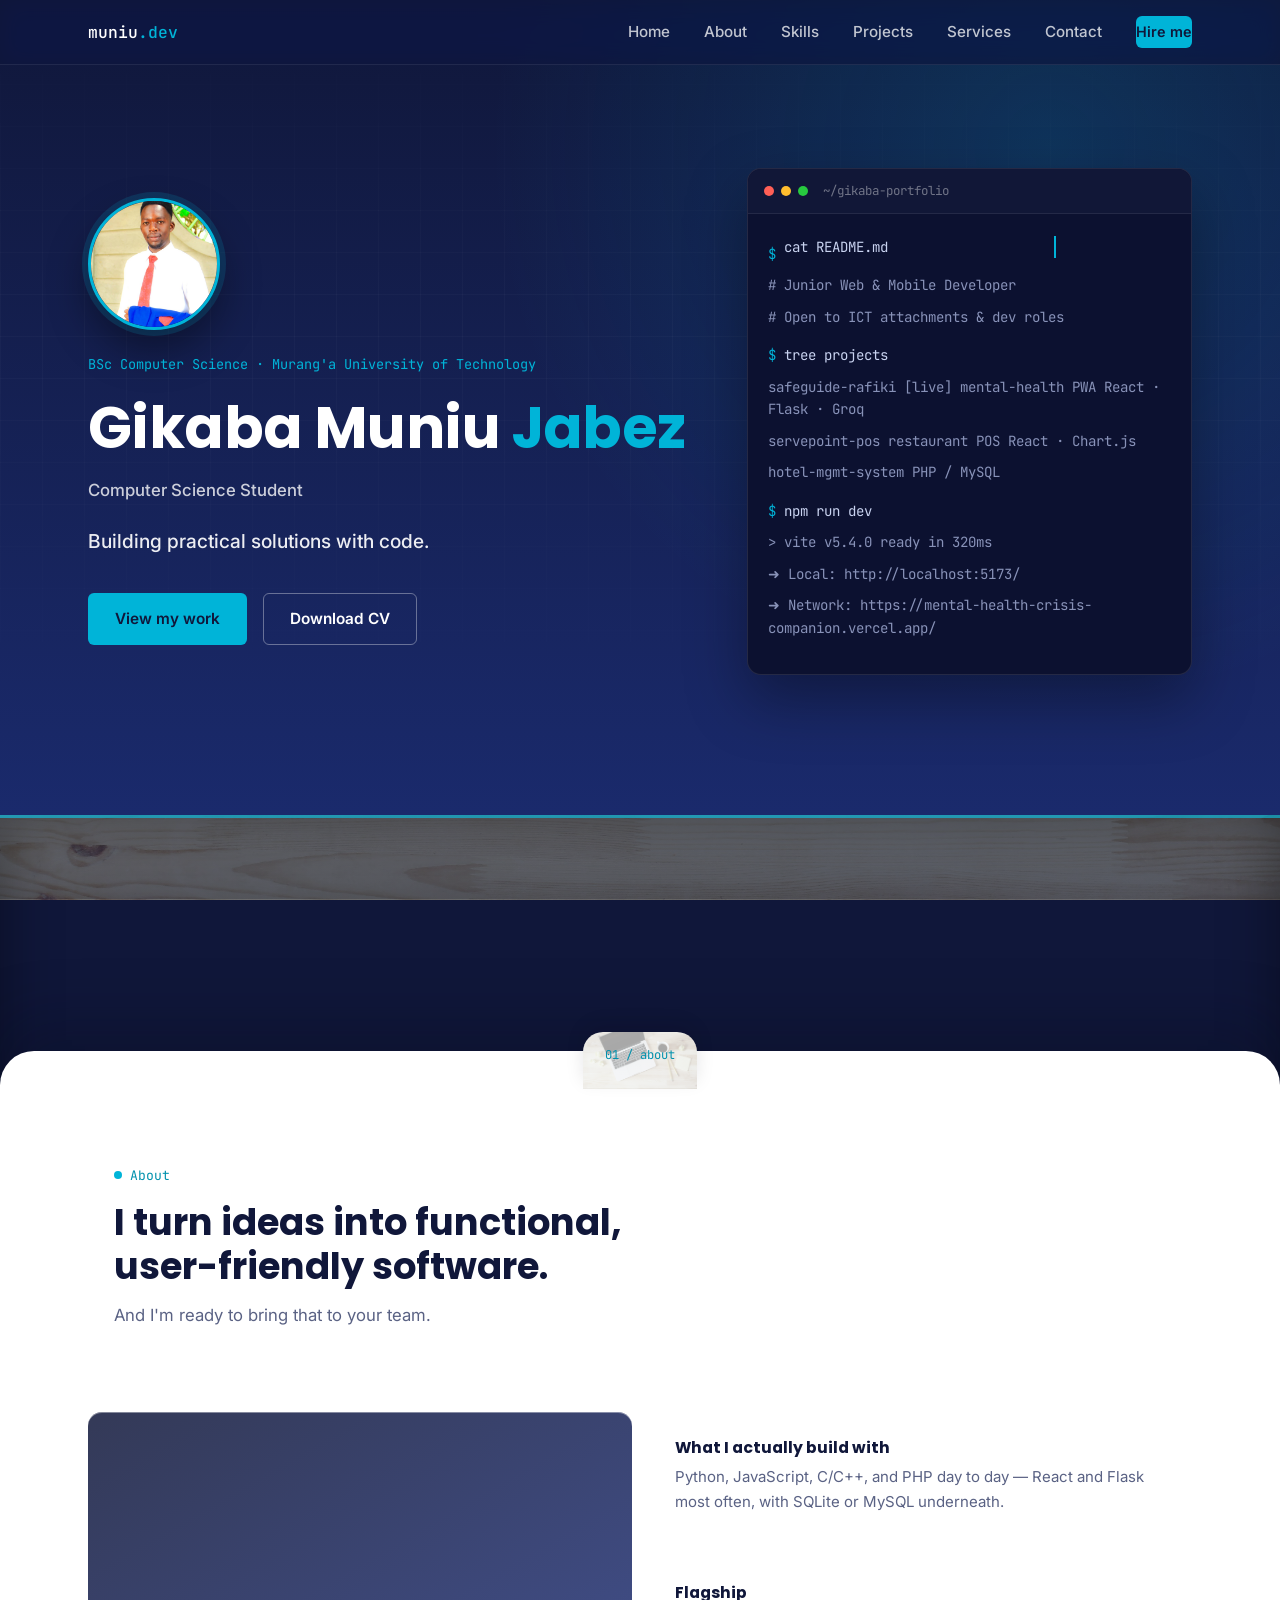
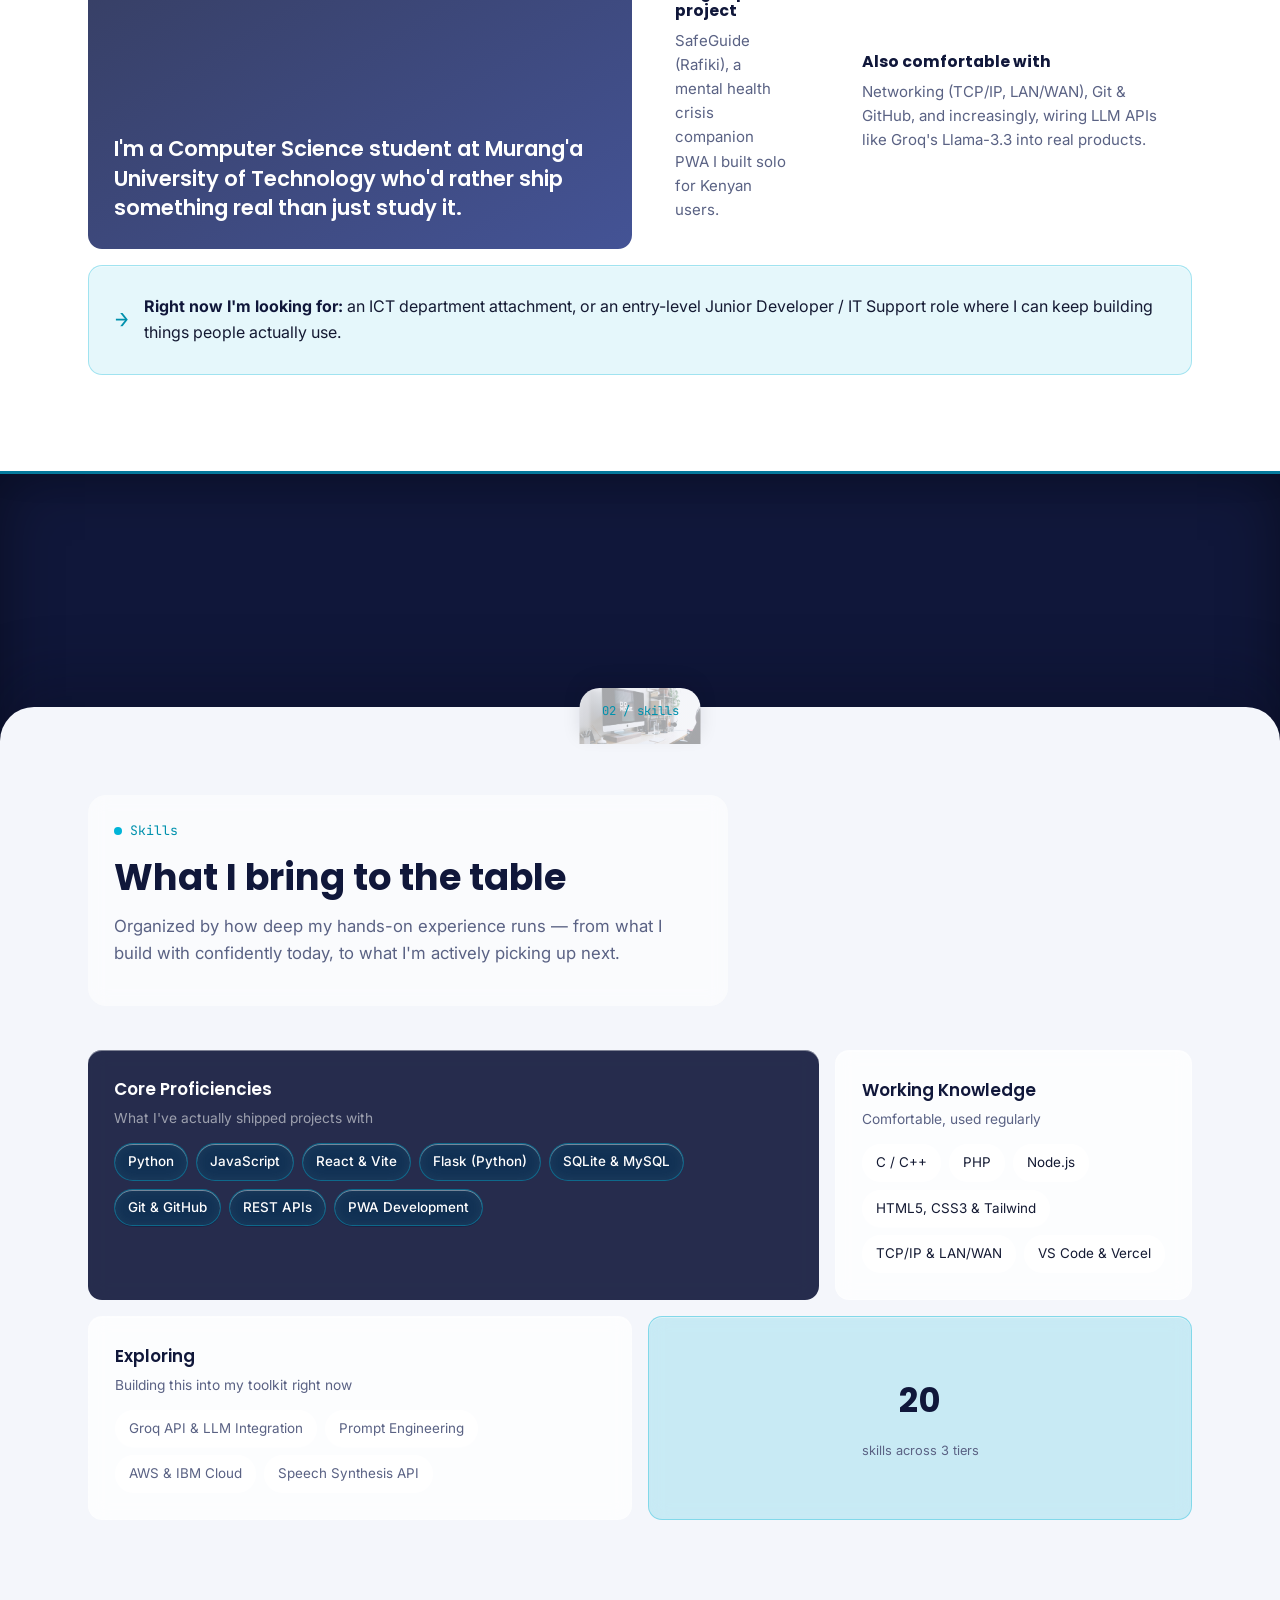
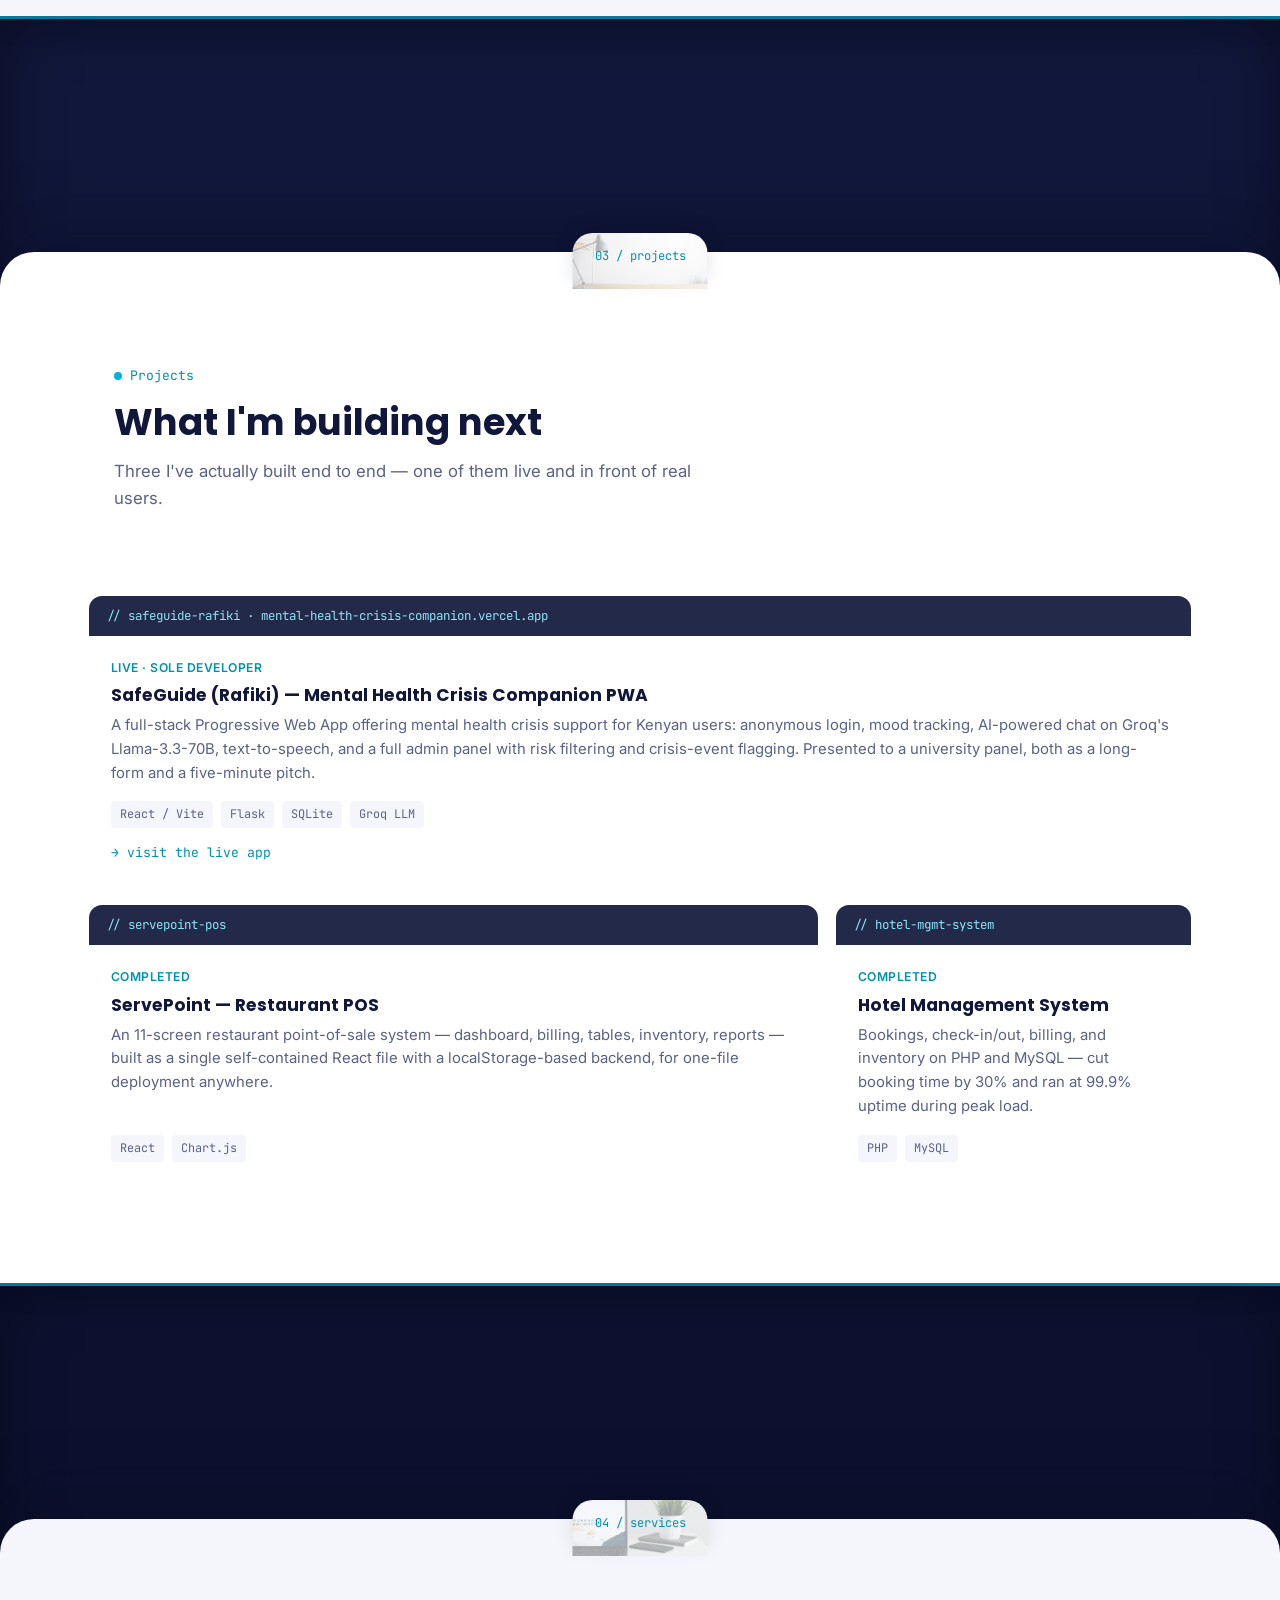
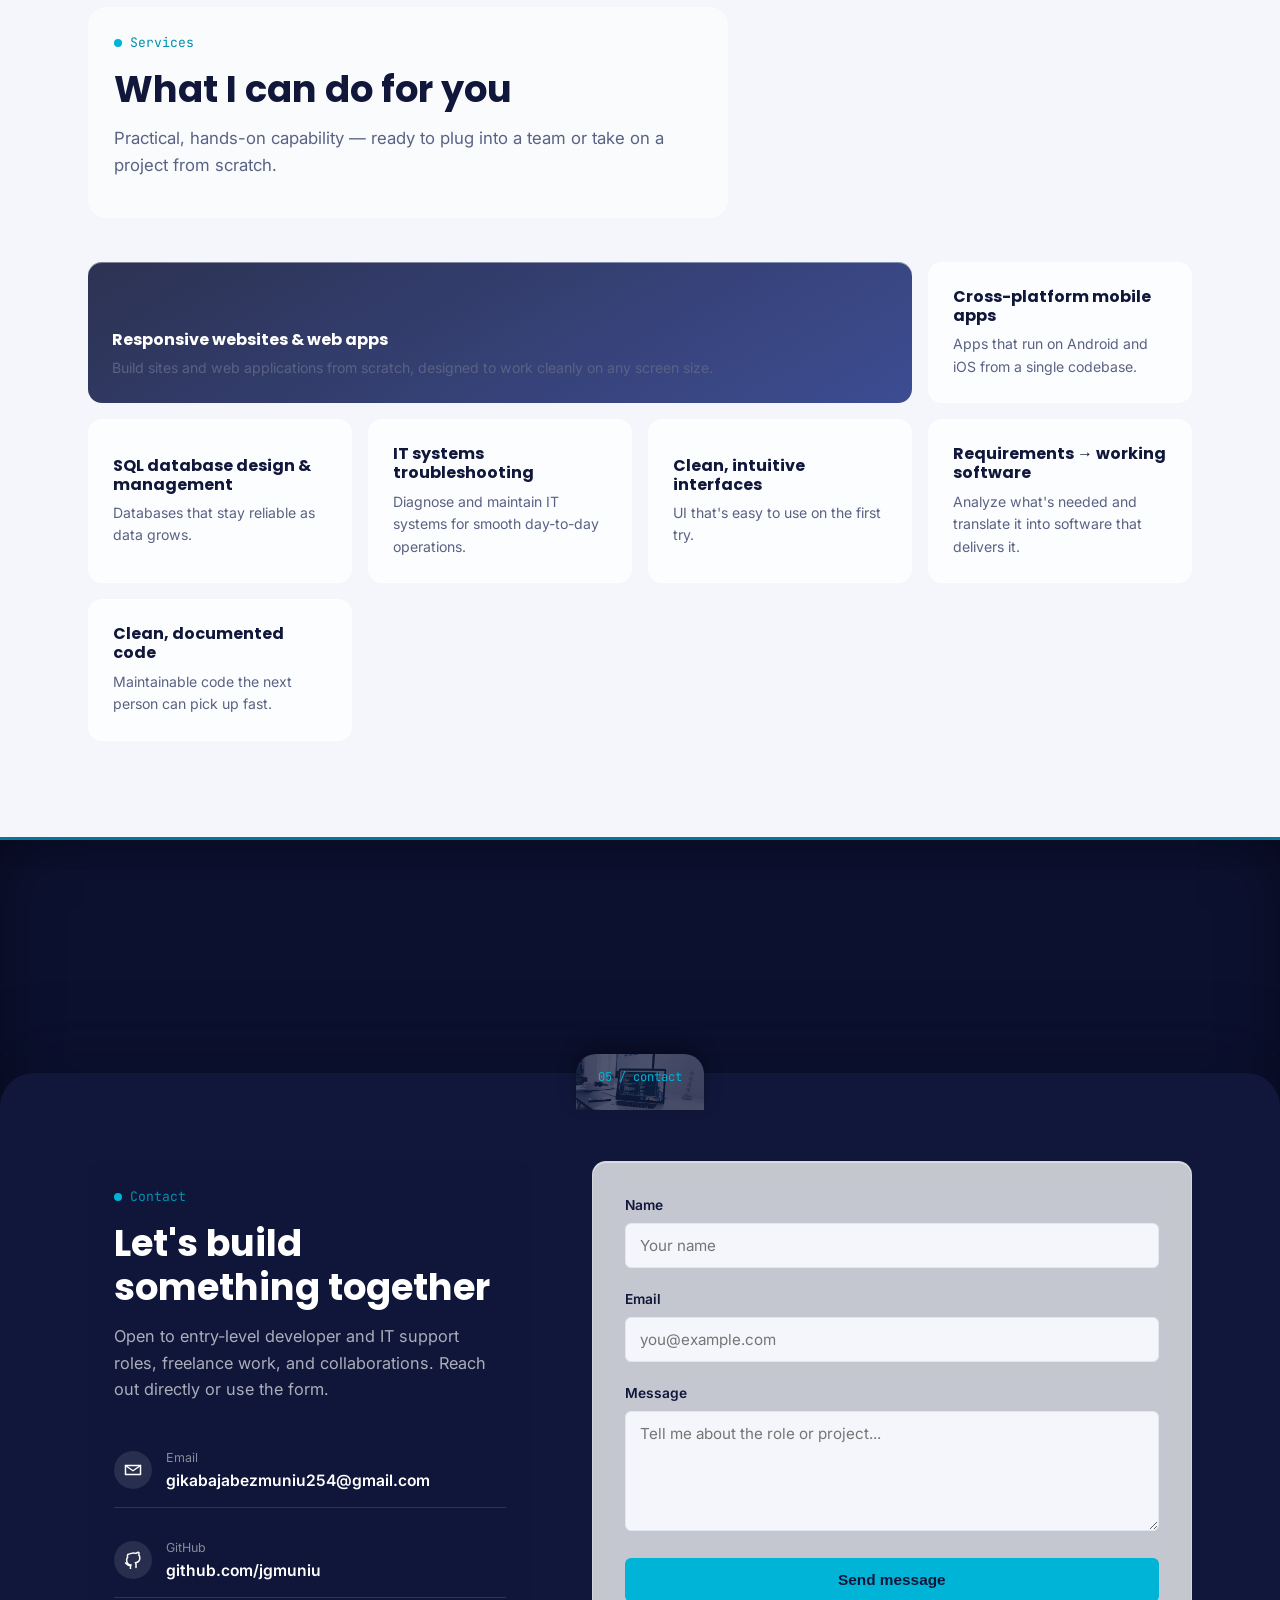
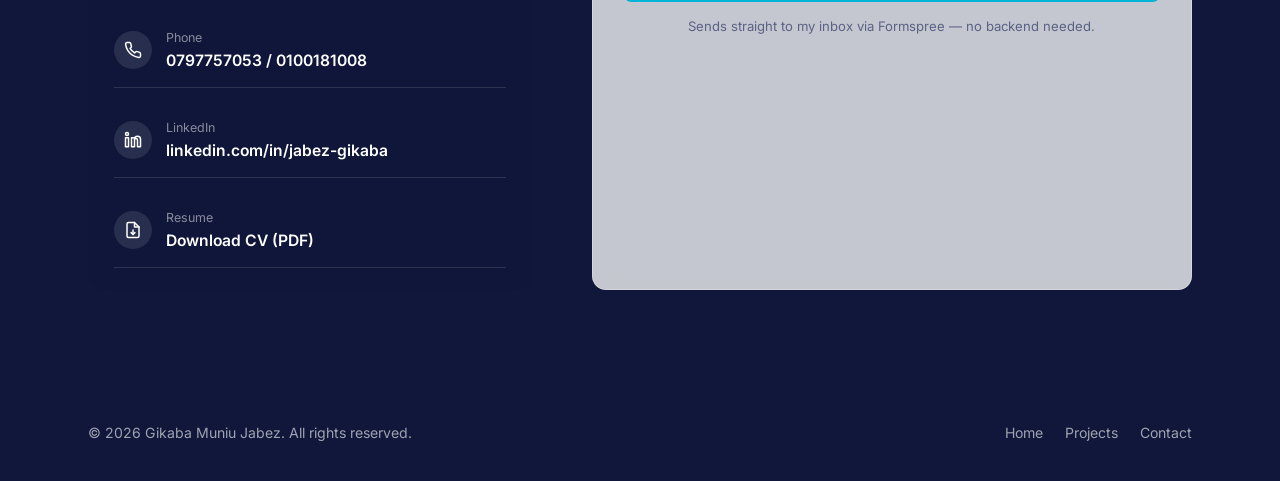
==== portfolio.html @ 33aa6a85 "Initial portfolio site: frosted-glass bento layout with project showcase terminal" ====
<!DOCTYPE html>
<html lang="en">
<head>
<meta charset="UTF-8">
<meta name="viewport" content="width=device-width, initial-scale=1.0">
<title>Gikaba Muniu Jabez — Computer Science Student & Developer</title>
<meta name="description" content="Portfolio of Gikaba Muniu Jabez, BSc Computer Science student at Murang'a University of Technology building practical web, mobile, and database solutions.">

<link rel="preconnect" href="https://fonts.googleapis.com">
<link rel="preconnect" href="https://fonts.gstatic.com" crossorigin>
<link href="https://fonts.googleapis.com/css2?family=Poppins:wght@500;600;700;800&family=Inter:wght@400;500;600;700&family=JetBrains+Mono:wght@400;500&display=swap" rel="stylesheet">

<style>
/* ==========================================================================
   BACKGROUND IMAGE SLOTS
   5 full-bleed "transition bands" (#bg-slot-1..5, each with a --slot-photo
   variable) plus 5 section backgrounds (#about, #skills, #projects,
   #services, #contact) all pull photos from a "background" subfolder.
   Keep this HTML file at D:\portfolio page\ with:
     D:\portfolio page\background\   <- the 7 workspace photos
     D:\portfolio page\Jabez_Muniu_CV.pdf
     D:\portfolio page\WhatsApp_Image_2026-08-28_at_4_00_30_PM.jpeg  <- profile photo
   ========================================================================== */

:root{
  --navy-deep:#10173a;
  --navy:#1a2a6c;
  --navy-soft:#233583;
  --white:#ffffff;
  --off-white:#f4f6fb;
  --ink:#141a33;
  --ink-soft:#5a6284;
  --teal:#00b4d8;
  --teal-dark:#0091ad;
  --line:#e2e6f2;
  --radius-s:6px;
  --radius-m:14px;
  --radius-panel:34px;
  --maxw:1160px;
}

*{box-sizing:border-box;}
html{scroll-behavior:smooth;}
@media (prefers-reduced-motion: reduce){
  html{scroll-behavior:auto;}
  *{animation-duration:0.001ms !important; animation-iteration-count:1 !important; transition-duration:0.001ms !important;}
}

body{
  margin:0;
  font-family:'Inter', sans-serif;
  color:var(--ink);
  background:var(--navy-deep);
  line-height:1.6;
  -webkit-font-smoothing:antialiased;
}

h1,h2,h3,h4{
  font-family:'Poppins', sans-serif;
  margin:0;
  color:var(--navy-deep);
  line-height:1.2;
}

a{color:inherit; text-decoration:none;}
ul{list-style:none; margin:0; padding:0;}
img{max-width:100%; display:block;}
section{scroll-margin-top:76px;}

.container{
  max-width:var(--maxw);
  margin:0 auto;
  padding:0 28px;
}

.eyebrow{
  font-family:'JetBrains Mono', monospace;
  font-size:0.82rem;
  color:var(--teal-dark);
  display:inline-flex;
  align-items:center;
  gap:8px;
  margin-bottom:14px;
}
.eyebrow::before{
  content:"";
  width:8px;height:8px;
  border-radius:50%;
  background:var(--teal);
  display:inline-block;
}

/* ---------- Nav ---------- */
header{
  position:fixed;
  top:0; left:0; right:0;
  z-index:200;
  background:rgba(16,23,58,0.72);
  backdrop-filter:saturate(180%) blur(12px);
  border-bottom:1px solid rgba(255,255,255,0.08);
}
.nav-inner{
  max-width:var(--maxw);
  margin:0 auto;
  padding:16px 28px;
  display:flex;
  align-items:center;
  justify-content:space-between;
}
.logo{
  font-family:'JetBrains Mono', monospace;
  font-weight:500;
  font-size:1.02rem;
  color:var(--white);
}
.logo span{color:var(--teal);}
.nav-links{
  display:flex;
  gap:34px;
}
.nav-links a{
  font-size:0.95rem;
  font-weight:500;
  color:rgba(255,255,255,0.75);
  position:relative;
  padding:4px 0;
  transition:color .2s ease;
}
.nav-links a:hover, .nav-links a:focus-visible{color:var(--white);}
.nav-links a::after{
  content:"";
  position:absolute;
  left:0; bottom:-4px;
  width:0; height:2px;
  background:var(--teal);
  transition:width .25s ease;
}
.nav-links a:hover::after, .nav-links a:focus-visible::after{width:100%;}

.nav-cta{
  background:var(--teal);
  color:var(--navy-deep) !important;
  padding:9px 18px;
  border-radius:var(--radius-s);
  font-size:0.9rem !important;
  font-weight:600 !important;
}
.nav-cta:hover{background:#3fc9e8;}
.nav-cta::after{display:none;}

.nav-toggle{
  display:none;
  flex-direction:column;
  gap:5px;
  background:none;
  border:none;
  cursor:pointer;
  padding:6px;
}
.nav-toggle span{
  width:24px; height:2px;
  background:var(--white);
  display:block;
}

/* ---------- Hero ---------- */
.hero{
  padding:168px 0 140px;
  background:
    radial-gradient(circle at 82% 18%, rgba(0,180,216,0.16), transparent 45%),
    linear-gradient(180deg, var(--navy-deep) 0%, var(--navy) 100%);
  color:var(--white);
  position:relative;
  overflow:hidden;
}
.hero::before{
  content:"";
  position:absolute;
  inset:0;
  background-image:
    linear-gradient(rgba(255,255,255,0.045) 1px, transparent 1px),
    linear-gradient(90deg, rgba(255,255,255,0.045) 1px, transparent 1px);
  background-size:42px 42px;
  mask-image:linear-gradient(180deg, transparent, rgba(0,0,0,0.6) 40%, transparent 90%);
  pointer-events:none;
}
.hero-grid{
  position:relative;
  display:grid;
  grid-template-columns:1.15fr 0.85fr;
  gap:56px;
  align-items:center;
}
.hero-avatar{
  width:132px;
  height:132px;
  border-radius:50%;
  overflow:hidden;
  border:3px solid var(--teal);
  box-shadow:0 0 0 6px rgba(0,180,216,0.15), 0 20px 40px rgba(0,0,0,0.4);
  margin-bottom:24px;
}
.hero-avatar img{
  width:100%;
  height:100%;
  object-fit:cover;
  display:block;
}
.hero-eyebrow{
  font-family:'JetBrains Mono', monospace;
  font-size:0.85rem;
  color:var(--teal);
  margin-bottom:18px;
  display:block;
}
.hero h1{
  color:var(--white);
  font-size:clamp(2.4rem, 5vw, 3.6rem);
  font-weight:700;
  letter-spacing:-0.01em;
}
.hero h1 em{
  font-style:normal;
  color:var(--teal);
}
.hero-degree{
  margin-top:14px;
  font-size:1.05rem;
  color:rgba(255,255,255,0.78);
  font-weight:500;
}
.hero-tagline{
  margin-top:22px;
  font-size:1.2rem;
  color:rgba(255,255,255,0.92);
  max-width:46ch;
  font-weight:500;
}
.hero-actions{
  margin-top:36px;
  display:flex;
  gap:16px;
  flex-wrap:wrap;
}
.btn{
  display:inline-flex;
  align-items:center;
  gap:8px;
  padding:13px 26px;
  border-radius:var(--radius-s);
  font-weight:600;
  font-size:0.96rem;
  cursor:pointer;
  border:1px solid transparent;
  transition:transform .18s ease, background .2s ease, border-color .2s ease, color .2s ease;
}
.btn:hover{transform:translateY(-2px);}
.btn-primary{
  background:var(--teal);
  color:var(--navy-deep);
}
.btn-primary:hover{background:#3fc9e8;}
.btn-outline{
  background:transparent;
  color:var(--white);
  border-color:rgba(255,255,255,0.35);
}
.btn-outline:hover{border-color:var(--teal); color:var(--teal);}

/* Terminal card */
.terminal{
  background:#0c1130;
  border:1px solid rgba(255,255,255,0.1);
  border-radius:var(--radius-m);
  box-shadow:0 24px 60px rgba(0,0,0,0.35);
  overflow:hidden;
  font-family:'JetBrains Mono', monospace;
  font-size:0.88rem;
}
.terminal-bar{
  display:flex;
  align-items:center;
  gap:7px;
  padding:12px 16px;
  background:#111737;
  border-bottom:1px solid rgba(255,255,255,0.08);
}
.terminal-dot{width:10px; height:10px; border-radius:50%;}
.terminal-dot:nth-child(1){background:#ff5f56;}
.terminal-dot:nth-child(2){background:#ffbd2e;}
.terminal-dot:nth-child(3){background:#27c93f;}
.terminal-title{
  margin-left:8px;
  color:rgba(255,255,255,0.4);
  font-size:0.78rem;
}
.terminal-body{
  padding:22px 20px 26px;
  color:#c9d3f0;
}
.terminal-body .line{margin-bottom:9px;}
.prompt{color:var(--teal);}
.type-line{
  border-right:2px solid var(--teal);
  white-space:nowrap;
  overflow:hidden;
  display:inline-block;
  animation:typing 2.6s steps(34, end) 0.4s 1 normal both, blink 0.85s step-end infinite;
}
@keyframes typing{from{width:0;} to{width:34ch;}}
@keyframes blink{50%{border-color:transparent;}}
.terminal-output{color:#8892b8;}
.terminal-output .ok{color:#4ee39b;}

/* ==========================================================================
   TRANSITION BANDS (background image placeholders)
   Full-bleed strips between sections. The page "panel" below each one
   overlaps upward on top of it, so only the top portion of the image
   stays visible as a strip — that's the transition effect.
   ========================================================================== */
.bg-slot{
  position:relative;
  height:300px;
  background-color:#0c1130;
  background-image:
    linear-gradient(180deg, rgba(6,10,28,0.55) 0%, rgba(6,10,28,0.18) 45%, rgba(6,10,28,0.62) 100%),
    var(--slot-photo);
  background-size:cover, cover;
  background-position:center, center;
  border-top:3px solid rgba(0,180,216,0.65);
  border-bottom:3px solid rgba(0,180,216,0.65);
  box-shadow:inset 0 0 60px rgba(0,0,0,0.4);
  overflow:hidden;
}
/* Old dev-placeholder pattern/label — no longer needed now real photos are wired in */
.bg-slot-pattern, .bg-slot-label{display:none;}
@media (min-width:900px){
  .bg-slot{background-attachment:fixed, fixed;}
}
@media (max-width:720px){
  .bg-slot{height:200px;}
}

/* Individual slot theming — randomly assigned from your /background folder
   (D:\portfolio page\background). Paths are relative, so keep this HTML
   file in "D:\portfolio page\" with a "background" subfolder next to it. */
#bg-slot-1{--slot-photo:url('background/lauren-mancke-aOC7TSLb1o8-unsplash.jpg');}
#bg-slot-2{--slot-photo:url('background/carl-heyerdahl-KE0nC8-58MQ-unsplash.jpg');}
#bg-slot-3{--slot-photo:url('background/andrej-lisakov-3A4XZUopCJA-unsplash.jpg');}
#bg-slot-4{--slot-photo:url('background/kevin-bhagat-zNRITe8NPqY-unsplash.jpg');}
#bg-slot-5{--slot-photo:url('background/christopher-gower-m_HRfLhgABo-unsplash.jpg');}

/* ---------- Panels (overlapping pages) ---------- */
.panel{
  position:relative;
  z-index:2;
  margin-top:-64px;
  border-radius:var(--radius-panel) var(--radius-panel) 0 0;
  box-shadow:0 -30px 60px rgba(6,10,30,0.28);
  padding:88px 0 96px;
  background-size:cover, cover;
  background-position:center, center;
  background-repeat:no-repeat, no-repeat;
}
@media (min-width:900px){
  .panel{background-attachment:fixed, fixed;}
}
/* The tint sits ON TOP of the photo in the same background-image stack —
   that's what makes it genuinely translucent (you see the photo through
   the tint) instead of a solid color hiding an opaque photo underneath.
   Lower the alpha here to show more photo; raise it for more text contrast. */
.panel-white{background-color:var(--white);}
.panel-off{background-color:var(--off-white);}
.panel-navy{background-color:var(--navy-deep); color:var(--white);}

/* Each section's own translucent background photo — same random pool,
   matched to the transition band right above it for visual continuity. */
#about{
  background-image:linear-gradient(rgba(255,255,255,0.66), rgba(255,255,255,0.66)), url('background/lauren-mancke-aOC7TSLb1o8-unsplash.jpg');
}
#skills{
  background-image:linear-gradient(rgba(244,246,251,0.66), rgba(244,246,251,0.66)), url('background/carl-heyerdahl-KE0nC8-58MQ-unsplash.jpg');
}
#projects{
  background-image:linear-gradient(rgba(255,255,255,0.66), rgba(255,255,255,0.66)), url('background/andrej-lisakov-3A4XZUopCJA-unsplash.jpg');
}
#services{
  background-image:linear-gradient(rgba(244,246,251,0.66), rgba(244,246,251,0.66)), url('background/kevin-bhagat-zNRITe8NPqY-unsplash.jpg');
}
#contact{
  background-image:linear-gradient(rgba(16,23,58,0.72), rgba(16,23,58,0.72)), url('background/christopher-gower-m_HRfLhgABo-unsplash.jpg');
}

/* Extra scrim behind the intro text of each section so headings stay
   readable even where they sit directly on the photo, not inside a card. */
.section-head{
  background:rgba(255,255,255,0.55);
  backdrop-filter:blur(10px);
  -webkit-backdrop-filter:blur(10px);
  padding:22px 26px;
  border-radius:18px;
}
.panel-navy .section-head, .panel-navy .contact-info{
  background:rgba(16,23,58,0.5);
  backdrop-filter:blur(10px);
  -webkit-backdrop-filter:blur(10px);
  padding:22px 26px;
  border-radius:18px;
}

.panel-tab{
  position:absolute;
  top:-19px;
  left:50%;
  transform:translateX(-50%);
  background:inherit;
  padding:9px 22px 22px;
  border-radius:20px 20px 0 0;
  box-shadow:0 -8px 18px rgba(6,10,30,0.1);
  z-index:3;
}
.panel-navy .panel-tab{box-shadow:0 -8px 18px rgba(0,0,0,0.25);}
.panel-tab span{
  font-family:'JetBrains Mono', monospace;
  font-size:0.76rem;
  color:var(--teal-dark);
  white-space:nowrap;
}
.panel-navy .panel-tab span{color:var(--teal);}

@media (max-width:720px){
  .panel{margin-top:-40px; border-radius:24px 24px 0 0; padding:64px 0 72px;}
}

.section-head{
  max-width:640px;
  margin-bottom:44px;
}
.section-head h2{
  font-size:clamp(1.8rem, 3vw, 2.3rem);
}
.panel-navy .section-head h2{color:var(--white);}
.section-head p{
  margin-top:14px;
  color:var(--ink-soft);
  font-size:1.05rem;
}
.panel-navy .section-head p{color:rgba(255,255,255,0.65);}

/* ==========================================================================
   BENTO GRIDS
   ========================================================================== */

/* ----- About bento ----- */
.bento-about{
  display:grid;
  grid-template-columns:repeat(6, 1fr);
  grid-auto-rows:minmax(110px, auto);
  gap:16px;
}
.bento-cell{
  border-radius:var(--radius-m);
  padding:26px 26px;
  border:1px solid rgba(255,255,255,0.28);
  background:rgba(255,255,255,0.74);
  backdrop-filter:blur(10px);
  -webkit-backdrop-filter:blur(10px);
  box-shadow:inset 0 1px 0 rgba(255,255,255,0.4);
  display:flex;
  flex-direction:column;
  justify-content:center;
}
.bento-cell h4{
  font-size:0.98rem;
  margin-bottom:8px;
  color:var(--navy-deep);
}
.bento-cell p{
  margin:0;
  font-size:0.94rem;
  color:var(--ink-soft);
}
.bento-feature{
  grid-column:span 3;
  grid-row:span 2;
  background:linear-gradient(150deg, rgba(16,23,58,0.85), rgba(35,53,131,0.85));
  border:none;
  color:var(--white);
  justify-content:flex-end;
}
.bento-feature p{
  color:var(--white);
  font-size:1.32rem;
  font-weight:600;
  font-family:'Poppins', sans-serif;
  line-height:1.4;
}
.bento-strengths{grid-column:span 3; grid-row:span 1;}
.bento-narrow{grid-column:span 1; grid-row:span 1;}
.bento-wide{grid-column:span 2; grid-row:span 1;}
.bento-accent{
  grid-column:span 6;
  background:rgba(0,180,216,0.1);
  border-color:rgba(0,180,216,0.3);
  flex-direction:row;
  align-items:center;
  gap:16px;
}
.bento-accent p{color:var(--ink); font-size:1rem;}
.bento-accent strong{color:var(--navy-deep);}
.bento-accent-mark{
  font-family:'JetBrains Mono', monospace;
  color:var(--teal-dark);
  font-size:1.4rem;
  flex-shrink:0;
}

@media (max-width:860px){
  .bento-about{grid-template-columns:repeat(2,1fr);}
  .bento-feature{grid-column:span 2;}
  .bento-strengths{grid-column:span 2;}
  .bento-narrow{grid-column:span 1;}
  .bento-wide{grid-column:span 1;}
  .bento-accent{grid-column:span 2;}
}
@media (max-width:560px){
  .bento-about{grid-template-columns:1fr;}
  .bento-feature, .bento-strengths, .bento-narrow, .bento-wide, .bento-accent{grid-column:span 1; grid-row:auto;}
}

/* ----- Skills bento ----- */
.bento-skills{
  display:grid;
  grid-template-columns:repeat(6, 1fr);
  grid-auto-rows:minmax(90px, auto);
  grid-auto-flow:dense;
  gap:16px;
}
.skill-tile{
  border-radius:var(--radius-m);
  border:1px solid rgba(255,255,255,0.28);
  background:rgba(255,255,255,0.74);
  backdrop-filter:blur(10px);
  -webkit-backdrop-filter:blur(10px);
  box-shadow:inset 0 1px 0 rgba(255,255,255,0.4);
  padding:26px;
  display:flex;
  flex-direction:column;
  gap:14px;
}
.skill-tile-head{display:flex; flex-direction:column; gap:4px;}
.skill-tile-name{font-family:'Poppins', sans-serif; font-weight:600; font-size:1.06rem; color:var(--navy-deep);}
.skill-tile-desc{font-size:0.86rem; color:var(--ink-soft);}
.tile-core{
  grid-column:span 4;
  grid-row:span 2;
  background:rgba(16,23,58,0.9);
  border:none;
}
.tile-core .skill-tile-name{color:var(--white);}
.tile-core .skill-tile-desc{color:rgba(255,255,255,0.55);}
.tile-working{grid-column:span 2; grid-row:span 2;}
.tile-explore{
  grid-column:span 3;
  grid-row:span 1;
  border-style:dashed;
}
.tile-stat{
  grid-column:span 3;
  grid-row:span 1;
  background:rgba(0,180,216,0.18);
  border-color:rgba(0,180,216,0.35);
  align-items:center;
  justify-content:center;
  text-align:center;
}
.tile-stat .stat-num{
  font-family:'Poppins', sans-serif;
  font-size:2.1rem;
  font-weight:700;
  color:var(--navy-deep);
}
.tile-stat .stat-label{font-size:0.8rem; color:var(--ink-soft);}

.skill-pills{display:flex; flex-wrap:wrap; gap:8px;}
.pill{
  padding:7px 13px;
  border-radius:999px;
  font-size:0.84rem;
  border:1px solid rgba(255,255,255,0.28);
  color:var(--ink);
  background:rgba(255,255,255,0.76);
  backdrop-filter:blur(10px);
  -webkit-backdrop-filter:blur(10px);
  box-shadow:inset 0 1px 0 rgba(255,255,255,0.4);
}
.tile-core .pill{
  border-color:rgba(0,180,216,0.4);
  background:rgba(0,180,216,0.14);
  color:var(--white);
  font-weight:500;
}
.tile-explore .pill{border-style:dashed; color:var(--ink-soft);}

@media (max-width:860px){
  .bento-skills{grid-template-columns:repeat(2,1fr);}
  .tile-core, .tile-working, .tile-explore, .tile-stat{grid-column:span 2; grid-row:auto;}
}
@media (max-width:560px){
  .bento-skills{grid-template-columns:1fr;}
  .tile-core, .tile-working, .tile-explore, .tile-stat{grid-column:span 1; grid-row:auto;}
}

/* ----- Projects bento ----- */
.bento-projects{
  display:grid;
  grid-template-columns:repeat(3, 1fr);
  grid-auto-rows:minmax(150px, auto);
  gap:16px;
}
.project-tile{
  border-radius:var(--radius-m);
  border:1px solid rgba(255,255,255,0.28);
  overflow:hidden;
  display:flex;
  flex-direction:column;
  background:rgba(255,255,255,0.74);
  backdrop-filter:blur(10px);
  -webkit-backdrop-filter:blur(10px);
  box-shadow:inset 0 1px 0 rgba(255,255,255,0.4);
  transition:border-color .2s ease, transform .2s ease;
}
.project-tile:hover{border-color:var(--teal); transform:translateY(-3px);}
.project-featured{grid-column:span 3; grid-row:span 1;}
.project-mid{grid-column:span 2; grid-row:span 1;}
.project-narrow{grid-column:span 1; grid-row:span 1;}
.project-file{
  font-family:'JetBrains Mono', monospace;
  font-size:0.78rem;
  padding:10px 18px;
  background:rgba(16,23,58,0.92);
  color:#8fe4f7;
}
.project-body{
  padding:22px 22px 24px;
  flex:1;
  display:flex;
  flex-direction:column;
}
.project-status{
  font-size:0.76rem;
  font-weight:600;
  color:var(--teal-dark);
  text-transform:uppercase;
  letter-spacing:0.04em;
  margin-bottom:8px;
}
.project-featured h3{font-size:1.4rem; margin-bottom:12px;}
.project-tile h3{font-size:1.08rem; margin-bottom:8px;}
.project-body p{
  color:var(--ink-soft);
  font-size:0.93rem;
  margin:0 0 16px;
  flex:1;
}
.project-stack{display:flex; flex-wrap:wrap; gap:8px;}
.stack-tag{
  font-family:'JetBrains Mono', monospace;
  font-size:0.74rem;
  padding:4px 9px;
  border-radius:4px;
  background:rgba(244,246,251,0.9);
  color:var(--ink-soft);
}
@media (max-width:860px){
  .bento-projects{grid-template-columns:1fr;}
  .project-featured, .project-mid, .project-narrow{grid-column:span 1; grid-row:span 1;}
}

/* ----- Services bento ----- */
.bento-services{
  display:grid;
  grid-template-columns:repeat(4, 1fr);
  grid-auto-rows:minmax(130px, auto);
  grid-auto-flow:dense;
  gap:16px;
}
.service-tile{
  border-radius:var(--radius-m);
  border:1px solid rgba(255,255,255,0.28);
  background:rgba(255,255,255,0.74);
  backdrop-filter:blur(10px);
  -webkit-backdrop-filter:blur(10px);
  box-shadow:inset 0 1px 0 rgba(255,255,255,0.4);
  padding:24px;
  display:flex;
  flex-direction:column;
  justify-content:center;
  gap:8px;
}
.service-featured{
  grid-column:span 3;
  grid-row:span 1;
  background:linear-gradient(150deg, rgba(16,23,58,0.88), rgba(35,53,131,0.88));
  border:none;
  justify-content:flex-end;
}
.service-featured h4{color:var(--white); font-size:1.3rem;}
.service-featured p{color:rgba(255,255,255,0.7);}
.service-tile h4{font-size:1rem;}
.service-tile p{margin:0; font-size:0.88rem; color:var(--ink-soft);}
@media (max-width:860px){
  .bento-services{grid-template-columns:repeat(2,1fr);}
  .service-featured{grid-column:span 2;}
}
@media (max-width:560px){
  .bento-services{grid-template-columns:1fr;}
  .service-featured{grid-row:auto;}
}

/* ---------- Contact ---------- */
.contact-grid{
  display:grid;
  grid-template-columns:0.85fr 1.15fr;
  gap:60px;
}
.contact-info h2{font-size:clamp(1.8rem,3vw,2.3rem); color:var(--white);}
.contact-info > p{
  margin-top:14px;
  color:rgba(255,255,255,0.65);
  font-size:1.02rem;
  max-width:40ch;
}
.contact-channels{
  margin-top:32px;
  display:flex;
  flex-direction:column;
  gap:16px;
}
.channel{
  display:flex;
  align-items:center;
  gap:14px;
  padding:14px 0;
  border-bottom:1px solid rgba(255,255,255,0.12);
}
.channel-icon{
  width:38px; height:38px;
  border-radius:50%;
  background:rgba(255,255,255,0.1);
  display:flex;
  align-items:center;
  justify-content:center;
  flex-shrink:0;
}
.channel-icon svg{width:18px; height:18px; stroke:var(--white);}
.channel-text{display:flex; flex-direction:column;}
.channel-label{font-size:0.78rem; color:rgba(255,255,255,0.5);}
.channel-value{font-weight:600; color:var(--white); font-size:0.98rem;}
.channel a.channel-value:hover{color:var(--teal);}

.form-card{
  background:rgba(255,255,255,0.76);
  border:1px solid rgba(255,255,255,0.28);
  backdrop-filter:blur(10px);
  -webkit-backdrop-filter:blur(10px);
  box-shadow:inset 0 1px 0 rgba(255,255,255,0.4);
  border-radius:var(--radius-m);
  padding:32px;
}
.form-row{margin-bottom:20px;}
.form-row label{
  display:block;
  font-size:0.86rem;
  font-weight:600;
  color:var(--navy-deep);
  margin-bottom:7px;
}
.form-row input, .form-row textarea{
  width:100%;
  padding:12px 14px;
  border-radius:var(--radius-s);
  border:1px solid var(--line);
  background:var(--off-white);
  font-family:'Inter', sans-serif;
  font-size:0.95rem;
  color:var(--ink);
}
.form-row input:focus, .form-row textarea:focus{
  outline:2px solid var(--teal);
  outline-offset:1px;
  border-color:var(--teal);
}
.form-row textarea{resize:vertical; min-height:120px;}
.form-submit{
  width:100%;
  justify-content:center;
  border:none;
}
.form-note{
  margin-top:14px;
  font-size:0.82rem;
  color:var(--ink-soft);
  text-align:center;
}

@media (max-width:860px){
  .contact-grid{grid-template-columns:1fr; gap:36px;}
}

/* ---------- Footer ---------- */
footer{
  background:var(--navy-deep);
  color:rgba(255,255,255,0.6);
  padding:36px 0;
  position:relative;
  z-index:2;
}
.footer-inner{
  display:flex;
  justify-content:space-between;
  align-items:center;
  flex-wrap:wrap;
  gap:16px;
}
.footer-inner p{margin:0; font-size:0.88rem;}
.footer-links{display:flex; gap:22px;}
.footer-links a{font-size:0.88rem; color:rgba(255,255,255,0.6); transition:color .2s ease;}
.footer-links a:hover{color:var(--teal);}

/* ---------- Responsive ---------- */
@media (max-width:860px){
  .hero-grid{grid-template-columns:1fr; gap:44px;}
}
@media (max-width:720px){
  .nav-links{
    position:absolute;
    top:100%; left:0; right:0;
    background:var(--navy-deep);
    flex-direction:column;
    padding:18px 28px 24px;
    border-bottom:1px solid rgba(255,255,255,0.1);
    gap:18px;
    display:none;
  }
  .nav-links.open{display:flex;}
  .nav-toggle{display:flex;}
  .nav-cta{align-self:flex-start;}
  .hero{padding:140px 0 100px;}
}
</style>
</head>
<body>

<header>
  <div class="nav-inner">
    <a href="#home" class="logo">muniu<span>.dev</span></a>
    <nav class="nav-links" id="navLinks">
      <a href="#home">Home</a>
      <a href="#about">About</a>
      <a href="#skills">Skills</a>
      <a href="#projects">Projects</a>
      <a href="#services">Services</a>
      <a href="#contact">Contact</a>
      <a href="#contact" class="nav-cta">Hire me</a>
    </nav>
    <button class="nav-toggle" id="navToggle" aria-label="Toggle navigation" aria-expanded="false">
      <span></span><span></span><span></span>
    </button>
  </div>
</header>

<!-- ---------- HERO ---------- -->
<section class="hero" id="home">
  <div class="container hero-grid">
    <div>
      <div class="hero-avatar">
        <img src="WhatsApp Image 2026-08-28 at 4.00.30 PM.jpeg" alt="Gikaba Muniu Jabez">
      </div>
      <span class="hero-eyebrow">BSc Computer Science · Murang'a University of Technology</span>
      <h1>Gikaba Muniu <em>Jabez</em></h1>
      <p class="hero-degree">Computer Science Student</p>
      <p class="hero-tagline">Building practical solutions with code.</p>
      <div class="hero-actions">
        <a href="https://github.com/jgmuniu" target="_blank" rel="noopener" class="btn btn-primary">View my work</a>
        <a href="Jabez_Muniu_CV.pdf" download class="btn btn-outline" id="resumeBtnHero">Download CV</a>
      </div>
    </div>
    <div class="terminal">
      <div class="terminal-bar">
        <span class="terminal-dot"></span><span class="terminal-dot"></span><span class="terminal-dot"></span>
        <span class="terminal-title">~/gikaba-portfolio</span>
      </div>
      <div class="terminal-body">
        <div class="line"><span class="prompt">$</span> <span class="type-line">cat README.md</span></div>
        <div class="line terminal-output"># Junior Web &amp; Mobile Developer</div>
        <div class="line terminal-output"># Open to ICT attachments &amp; dev roles</div>
        <div class="line" style="margin-top:16px;"><span class="prompt">$</span> tree projects</div>
        <div class="line terminal-output">safeguide-rafiki [live]  mental-health PWA  React · Flask · Groq</div>
        <div class="line terminal-output">servepoint-pos           restaurant POS  React · Chart.js</div>
        <div class="line terminal-output">hotel-mgmt-system        PHP / MySQL</div>
        <div class="line" style="margin-top:16px;"><span class="prompt">$</span> npm run dev</div>
        <div class="line terminal-output"> &gt; vite v5.4.0  ready in 320ms</div>
        <div class="line terminal-output">   ➜ Local:  http://localhost:5173/</div>
        <div class="line terminal-output">   ➜ Network: https://mental-health-crisis-companion.vercel.app/</div>
      </div>
    </div>
  </div>
</section>

<!-- Transition 1: hero -> about -->
<div class="bg-slot" id="bg-slot-1">
  <div class="bg-slot-pattern">
    <span class="bg-slot-label">
      <svg viewBox="0 0 24 24" fill="none" stroke-width="2" stroke-linecap="round" stroke-linejoin="round"><rect x="3" y="3" width="18" height="18" rx="2"/><circle cx="8.5" cy="8.5" r="1.5"/><path d="M21 15l-5-5L5 21"/></svg>
      background-image: url('background/lauren-mancke-aOC7TSLb1o8-unsplash.jpg')
    </span>
  </div>
</div>

<!-- ---------- ABOUT ---------- -->
<section class="panel panel-white" id="about">
  <div class="panel-tab"><span>01 / about</span></div>
  <div class="container">
    <div class="section-head">
      <span class="eyebrow">About</span>
      <h2>I turn ideas into functional, user-friendly software.</h2>
      <p>And I'm ready to bring that to your team.</p>
    </div>

    <div class="bento-about">
      <div class="bento-cell bento-feature">
        <p>I'm a Computer Science student at Murang'a University of Technology who'd rather ship something real than just study it.</p>
      </div>

      <div class="bento-cell bento-strengths">
        <h4>What I actually build with</h4>
        <p>Python, JavaScript, C/C++, and PHP day to day — React and Flask most often, with SQLite or MySQL underneath.</p>
      </div>

      <div class="bento-cell bento-narrow">
        <h4>Flagship project</h4>
        <p>SafeGuide (Rafiki), a mental health crisis companion PWA I built solo for Kenyan users.</p>
      </div>

      <div class="bento-cell bento-wide">
        <h4>Also comfortable with</h4>
        <p>Networking (TCP/IP, LAN/WAN), Git &amp; GitHub, and increasingly, wiring LLM APIs like Groq's Llama-3.3 into real products.</p>
      </div>

      <div class="bento-cell bento-accent">
        <span class="bento-accent-mark">→</span>
        <p><strong>Right now I'm looking for:</strong> an ICT department attachment, or an entry-level Junior Developer / IT Support role where I can keep building things people actually use.</p>
      </div>
    </div>
  </div>
</section>

<!-- Transition 2: about -> skills -->
<div class="bg-slot" id="bg-slot-2">
  <div class="bg-slot-pattern">
    <span class="bg-slot-label">
      <svg viewBox="0 0 24 24" fill="none" stroke-width="2" stroke-linecap="round" stroke-linejoin="round"><rect x="3" y="3" width="18" height="18" rx="2"/><circle cx="8.5" cy="8.5" r="1.5"/><path d="M21 15l-5-5L5 21"/></svg>
      background-image: url('background/carl-heyerdahl-KE0nC8-58MQ-unsplash.jpg')
    </span>
  </div>
</div>

<!-- ---------- SKILLS ---------- -->
<section class="panel panel-off" id="skills">
  <div class="panel-tab"><span>02 / skills</span></div>
  <div class="container">
    <div class="section-head">
      <span class="eyebrow">Skills</span>
      <h2>What I bring to the table</h2>
      <p>Organized by how deep my hands-on experience runs — from what I build with confidently today, to what I'm actively picking up next.</p>
    </div>

    <div class="bento-skills">
      <div class="skill-tile tile-core">
        <div class="skill-tile-head">
          <span class="skill-tile-name">Core Proficiencies</span>
          <span class="skill-tile-desc">What I've actually shipped projects with</span>
        </div>
        <div class="skill-pills">
          <span class="pill">Python</span>
          <span class="pill">JavaScript</span>
          <span class="pill">React &amp; Vite</span>
          <span class="pill">Flask (Python)</span>
          <span class="pill">SQLite &amp; MySQL</span>
          <span class="pill">Git &amp; GitHub</span>
          <span class="pill">REST APIs</span>
          <span class="pill">PWA Development</span>
        </div>
      </div>

      <div class="skill-tile tile-working">
        <div class="skill-tile-head">
          <span class="skill-tile-name">Working Knowledge</span>
          <span class="skill-tile-desc">Comfortable, used regularly</span>
        </div>
        <div class="skill-pills">
          <span class="pill">C / C++</span>
          <span class="pill">PHP</span>
          <span class="pill">Node.js</span>
          <span class="pill">HTML5, CSS3 &amp; Tailwind</span>
          <span class="pill">TCP/IP &amp; LAN/WAN</span>
          <span class="pill">VS Code &amp; Vercel</span>
        </div>
      </div>

      <div class="skill-tile tile-explore">
        <div class="skill-tile-head">
          <span class="skill-tile-name">Exploring</span>
          <span class="skill-tile-desc">Building this into my toolkit right now</span>
        </div>
        <div class="skill-pills">
          <span class="pill">Groq API &amp; LLM Integration</span>
          <span class="pill">Prompt Engineering</span>
          <span class="pill">AWS &amp; IBM Cloud</span>
          <span class="pill">Speech Synthesis API</span>
        </div>
      </div>

      <div class="skill-tile tile-stat">
        <span class="stat-num">20</span>
        <span class="stat-label">skills across 3 tiers</span>
      </div>
    </div>
  </div>
</section>

<!-- Transition 3: skills -> projects -->
<div class="bg-slot" id="bg-slot-3">
  <div class="bg-slot-pattern">
    <svg viewBox="0 0 24 24" fill="none" stroke-width="2" stroke-linecap="round" stroke-linejoin="round"><rect x="3" y="3" width="18" height="18" rx="2"/><circle cx="8.5" cy="8.5" r="1.5"/><path d="M21 15l-5-5L5 21"/></svg>
    <span class="bg-slot-label">
      background-image: url('background/andrej-lisakov-3A4XZUopCJA-unsplash.jpg')
    </span>
  </div>
</div>

<!-- ---------- PROJECTS ---------- -->
<section class="panel panel-white" id="projects">
  <div class="panel-tab"><span>03 / projects</span></div>
  <div class="container">
    <div class="section-head">
      <span class="eyebrow">Projects</span>
      <h2>What I'm building next</h2>
      <p>Three I've actually built end to end — one of them live and in front of real users.</p>
    </div>

    <div class="bento-projects">
      <div class="project-tile project-featured">
        <div class="project-file">// safeguide-rafiki · mental-health-crisis-companion.vercel.app</div>
        <div class="project-body">
          <span class="project-status">Live · sole developer</span>
          <h3>SafeGuide (Rafiki) — Mental Health Crisis Companion PWA</h3>
          <p>A full-stack Progressive Web App offering mental health crisis support for Kenyan users: anonymous login, mood tracking, AI-powered chat on Groq's Llama-3.3-70B, text-to-speech, and a full admin panel with risk filtering and crisis-event flagging. Presented to a university panel, both as a long-form and a five-minute pitch.</p>
          <div class="project-stack">
            <span class="stack-tag">React / Vite</span>
            <span class="stack-tag">Flask</span>
            <span class="stack-tag">SQLite</span>
            <span class="stack-tag">Groq LLM</span>
          </div>
          <a href="https://mental-health-crisis-companion.vercel.app" target="_blank" rel="noopener" style="display:inline-block; margin-top:14px; font-family:'JetBrains Mono', monospace; font-size:0.82rem; color:var(--teal-dark);">→ visit the live app</a>
        </div>
      </div>

      <div class="project-tile project-mid">
        <div class="project-file">// servepoint-pos</div>
        <div class="project-body">
          <span class="project-status">Completed</span>
          <h3>ServePoint — Restaurant POS</h3>
          <p>An 11-screen restaurant point-of-sale system — dashboard, billing, tables, inventory, reports — built as a single self-contained React file with a localStorage-based backend, for one-file deployment anywhere.</p>
          <div class="project-stack">
            <span class="stack-tag">React</span>
            <span class="stack-tag">Chart.js</span>
          </div>
        </div>
      </div>

      <div class="project-tile project-narrow">
        <div class="project-file">// hotel-mgmt-system</div>
        <div class="project-body">
          <span class="project-status">Completed</span>
          <h3>Hotel Management System</h3>
          <p>Bookings, check-in/out, billing, and inventory on PHP and MySQL — cut booking time by 30% and ran at 99.9% uptime during peak load.</p>
          <div class="project-stack">
            <span class="stack-tag">PHP</span>
            <span class="stack-tag">MySQL</span>
          </div>
        </div>
      </div>
    </div>
  </div>
</section>

<!-- Transition 4: projects -> services -->
<div class="bg-slot" id="bg-slot-4">
  <div class="bg-slot-pattern">
    <span class="bg-slot-label">
      <svg viewBox="0 0 24 24" fill="none" stroke-width="2" stroke-linecap="round" stroke-linejoin="round"><rect x="3" y="3" width="18" height="18" rx="2"/><circle cx="8.5" cy="8.5" r="1.5"/><path d="M21 15l-5-5L5 21"/></svg>
      background-image: url('background/kevin-bhagat-zNRITe8NPqY-unsplash.jpg')
    </span>
  </div>
</div>

<!-- ---------- SERVICES ---------- -->
<section class="panel panel-off" id="services">
  <div class="panel-tab"><span>04 / services</span></div>
  <div class="container">
    <div class="section-head">
      <span class="eyebrow">Services</span>
      <h2>What I can do for you</h2>
      <p>Practical, hands-on capability — ready to plug into a team or take on a project from scratch.</p>
    </div>

    <div class="bento-services">
      <div class="service-tile service-featured">
        <h4>Responsive websites &amp; web apps</h4>
        <p>Build sites and web applications from scratch, designed to work cleanly on any screen size.</p>
      </div>
      <div class="service-tile">
        <h4>Cross-platform mobile apps</h4>
        <p>Apps that run on Android and iOS from a single codebase.</p>
      </div>
      <div class="service-tile">
        <h4>SQL database design &amp; management</h4>
        <p>Databases that stay reliable as data grows.</p>
      </div>
      <div class="service-tile">
        <h4>IT systems troubleshooting</h4>
        <p>Diagnose and maintain IT systems for smooth day-to-day operations.</p>
      </div>
      <div class="service-tile">
        <h4>Clean, intuitive interfaces</h4>
        <p>UI that's easy to use on the first try.</p>
      </div>
      <div class="service-tile">
        <h4>Requirements → working software</h4>
        <p>Analyze what's needed and translate it into software that delivers it.</p>
      </div>
      <div class="service-tile">
        <h4>Clean, documented code</h4>
        <p>Maintainable code the next person can pick up fast.</p>
      </div>
    </div>
  </div>
</section>

<!-- Transition 5: services -> contact -->
<div class="bg-slot" id="bg-slot-5">
  <div class="bg-slot-pattern">
    <span class="bg-slot-label">
      <svg viewBox="0 0 24 24" fill="none" stroke-width="2" stroke-linecap="round" stroke-linejoin="round"><rect x="3" y="3" width="18" height="18" rx="2"/><circle cx="8.5" cy="8.5" r="1.5"/><path d="M21 15l-5-5L5 21"/></svg>
      background-image: url('background/christopher-gower-m_HRfLhgABo-unsplash.jpg')
    </span>
  </div>
</div>

<!-- ---------- CONTACT ---------- -->
<section class="panel panel-navy" id="contact">
  <div class="panel-tab"><span>05 / contact</span></div>
  <div class="container contact-grid">
    <div class="contact-info">
      <span class="eyebrow">Contact</span>
      <h2>Let's build something together</h2>
      <p>Open to entry-level developer and IT support roles, freelance work, and collaborations. Reach out directly or use the form.</p>

      <div class="contact-channels">
        <div class="channel">
          <span class="channel-icon">
            <svg viewBox="0 0 24 24" fill="none" stroke-width="2" stroke-linecap="round" stroke-linejoin="round"><path d="M22 6l-10 7L2 6"/><path d="M2 6h20v12H2z"/></svg>
          </span>
          <div class="channel-text">
            <span class="channel-label">Email</span>
            <a class="channel-value" href="mailto:gikabajabezmuniu254@gmail.com">gikabajabezmuniu254@gmail.com</a>
          </div>
        </div>
        <div class="channel">
          <span class="channel-icon">
            <svg viewBox="0 0 24 24" fill="none" stroke-width="2" stroke-linecap="round" stroke-linejoin="round"><path d="M9 19c-5 1.5-5-2.5-7-3m14 6v-3.9a3.1 3.1 0 00-.9-2.4c3-.3 6-1.5 6-6.7a5.3 5.3 0 00-1.4-3.6 4.9 4.9 0 00-.1-3.6s-1.1-.3-3.6 1.4a12.2 12.2 0 00-6.4 0C6.1 4.3 5 4.6 5 4.6a4.9 4.9 0 00-.1 3.6A5.3 5.3 0 003.5 11.9c0 5.2 3 6.4 6 6.7a3.1 3.1 0 00-.9 2.4V25"/></svg>
          </span>
          <div class="channel-text">
            <span class="channel-label">GitHub</span>
            <a class="channel-value" href="https://github.com/jgmuniu" target="_blank" rel="noopener">github.com/jgmuniu</a>
          </div>
        </div>
        <div class="channel">
          <span class="channel-icon">
            <svg viewBox="0 0 24 24" fill="none" stroke-width="2" stroke-linecap="round" stroke-linejoin="round"><path d="M22 16.92v3a2 2 0 01-2.18 2 19.79 19.79 0 01-8.63-3.07 19.5 19.5 0 01-6-6 19.79 19.79 0 01-3.07-8.67A2 2 0 014.11 2h3a2 2 0 012 1.72c.127.96.362 1.903.7 2.81a2 2 0 01-.45 2.11L8.09 9.91a16 16 0 006 6l1.27-1.27a2 2 0 012.11-.45c.907.338 1.85.573 2.81.7A2 2 0 0122 16.92z"/></svg>
          </span>
          <div class="channel-text">
            <span class="channel-label">Phone</span>
            <a class="channel-value" href="tel:+254797757053">0797757053 / 0100181008</a>
          </div>
        </div>
        <div class="channel">
          <span class="channel-icon">
            <svg viewBox="0 0 24 24" fill="none" stroke-width="2" stroke-linecap="round" stroke-linejoin="round"><rect x="2" y="9" width="4" height="12"/><circle cx="4" cy="4" r="2"/><path d="M10 9h4v2a4 4 0 018 0v10h-4v-9a2 2 0 00-4 0v9h-4z"/></svg>
          </span>
          <div class="channel-text">
            <span class="channel-label">LinkedIn</span>
            <a class="channel-value" href="https://www.linkedin.com/in/jabez-gikaba" target="_blank" rel="noopener" id="linkedinLink">linkedin.com/in/jabez-gikaba</a>
          </div>
        </div>
        <div class="channel">
          <span class="channel-icon">
            <svg viewBox="0 0 24 24" fill="none" stroke-width="2" stroke-linecap="round" stroke-linejoin="round"><path d="M14 2H6a2 2 0 00-2 2v16a2 2 0 002 2h12a2 2 0 002-2V8z"/><path d="M14 2v6h6"/><path d="M12 18v-6"/><path d="M9.5 15.5L12 18l2.5-2.5"/></svg>
          </span>
          <div class="channel-text">
            <span class="channel-label">Resume</span>
            <a class="channel-value" href="Jabez_Muniu_CV.pdf" download>Download CV (PDF)</a>
          </div>
        </div>
      </div>
    </div>

    <!--
      FORMSPREE SETUP (2 minutes):
      1. Go to https://formspree.io, sign up free, create a new form.
      2. Copy the endpoint it gives you, e.g. https://formspree.io/f/abcd1234
      3. Replace YOUR_FORM_ID below with that ID (in the form's action attribute).
      Until you do that, submissions will fail with a 404 — that's expected,
      the form is otherwise fully wired and will work the moment the ID is real.
    -->
    <form class="form-card" id="contactForm" action="https://formspree.io/f/YOUR_FORM_ID" method="POST">
      <div class="form-row">
        <label for="name">Name</label>
        <input type="text" id="name" name="name" placeholder="Your name" required>
      </div>
      <div class="form-row">
        <label for="email">Email</label>
        <input type="email" id="email" name="_replyto" placeholder="you@example.com" required>
      </div>
      <div class="form-row">
        <label for="message">Message</label>
        <textarea id="message" name="message" placeholder="Tell me about the role or project..." required></textarea>
      </div>
      <button type="submit" class="btn btn-primary form-submit">Send message</button>
      <p class="form-note" id="formNote">Sends straight to my inbox via Formspree — no backend needed.</p>
    </form>
  </div>
</section>

<footer>
  <div class="container footer-inner">
    <p>© <span id="year"></span> Gikaba Muniu Jabez. All rights reserved.</p>
    <div class="footer-links">
      <a href="#home">Home</a>
      <a href="#projects">Projects</a>
      <a href="#contact">Contact</a>
    </div>
  </div>
</footer>

<script>
  document.getElementById('year').textContent = new Date().getFullYear();

  const navToggle = document.getElementById('navToggle');
  const navLinks = document.getElementById('navLinks');
  navToggle.addEventListener('click', () => {
    const isOpen = navLinks.classList.toggle('open');
    navToggle.setAttribute('aria-expanded', isOpen);
  });
  navLinks.querySelectorAll('a').forEach(link => {
    link.addEventListener('click', () => {
      navLinks.classList.remove('open');
      navToggle.setAttribute('aria-expanded', 'false');
    });
  });

  const form = document.getElementById('contactForm');
  const formNote = document.getElementById('formNote');
  form.addEventListener('submit', async function(e){
    e.preventDefault();
    const btn = form.querySelector('.form-submit');
    const original = btn.textContent;
    btn.textContent = 'Sending…';
    btn.disabled = true;
    try {
      const response = await fetch(form.action, {
        method: 'POST',
        body: new FormData(form),
        headers: { 'Accept': 'application/json' }
      });
      if (response.ok) {
        btn.textContent = 'Message sent ✓';
        formNote.textContent = "Thanks — I'll get back to you soon.";
        form.reset();
      } else {
        btn.textContent = 'Could not send';
        formNote.textContent = "Something went wrong — email me directly at gikabajabezmuniu254@gmail.com instead.";
      }
    } catch (err) {
      btn.textContent = 'Could not send';
      formNote.textContent = "Something went wrong — email me directly at gikabajabezmuniu254@gmail.com instead.";
    }
    setTimeout(() => { btn.textContent = original; btn.disabled = false; }, 3000);
  });


</script>

</body>
</html>
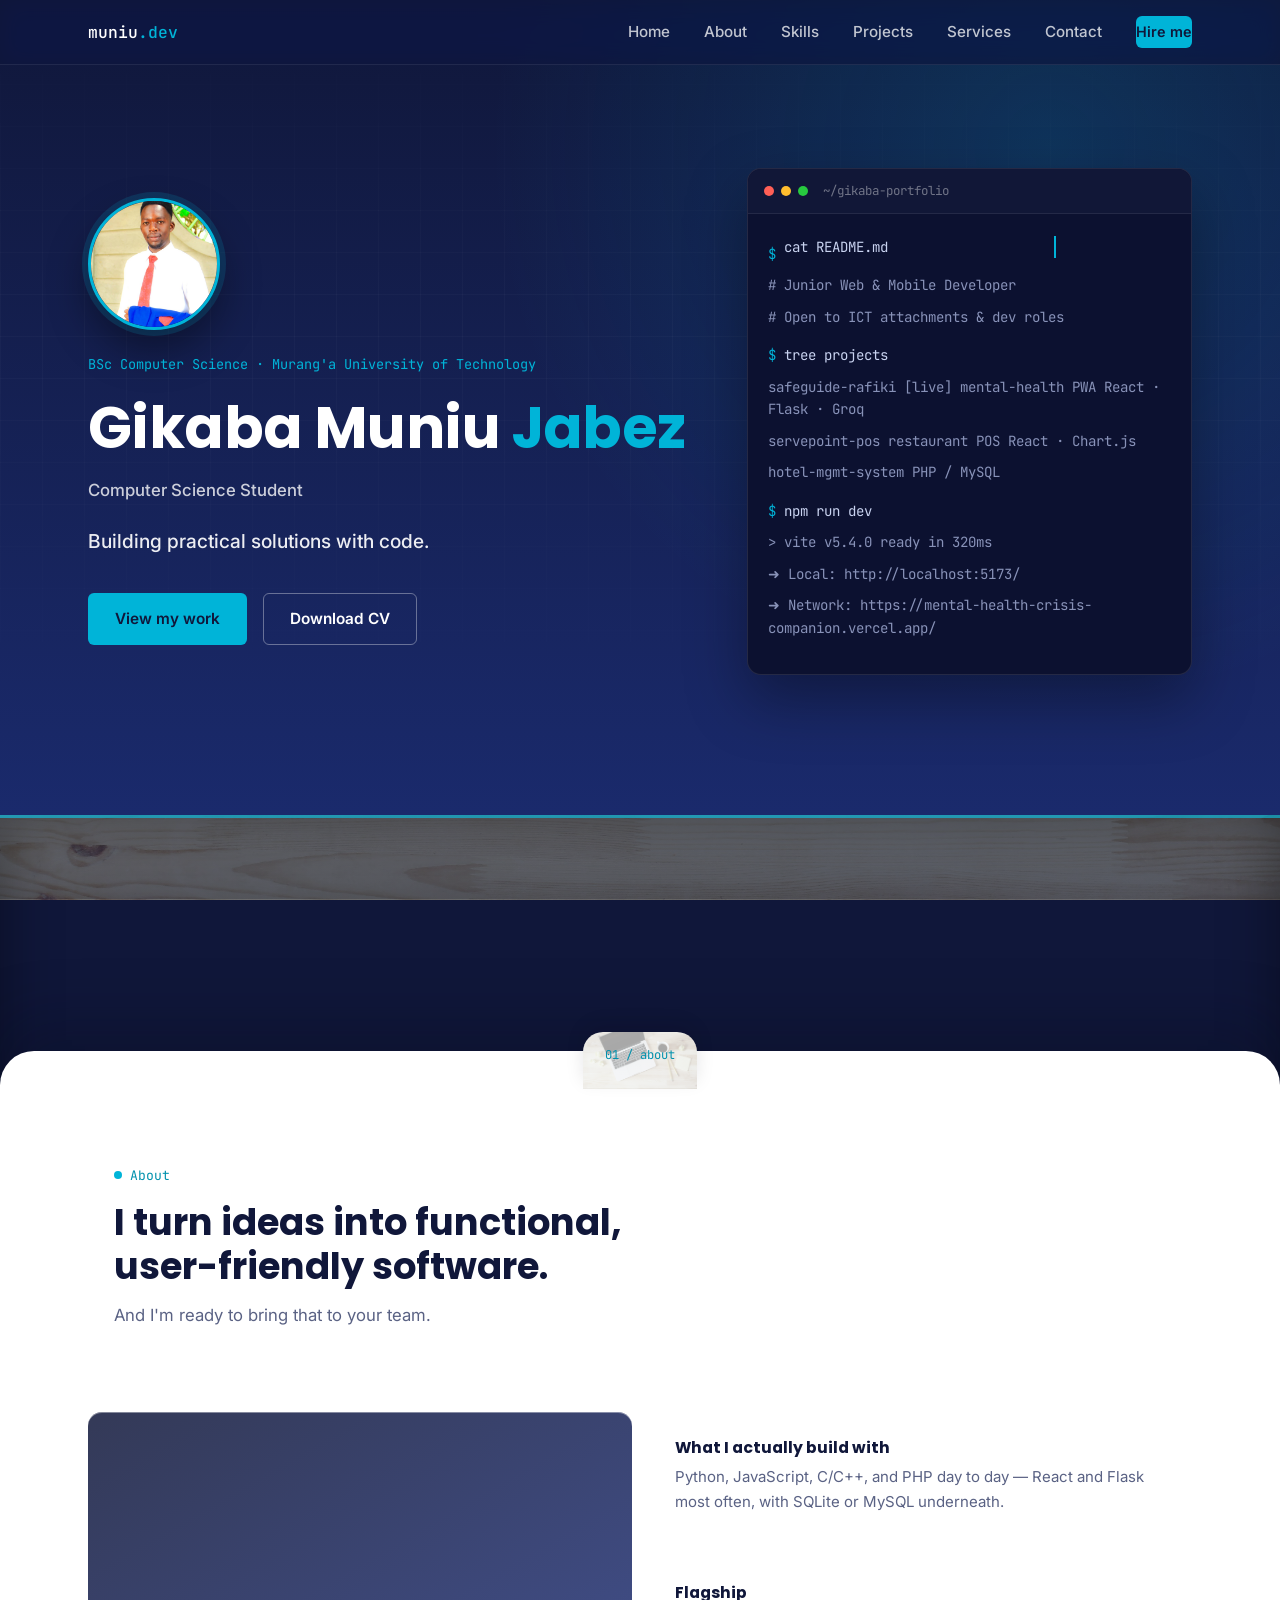
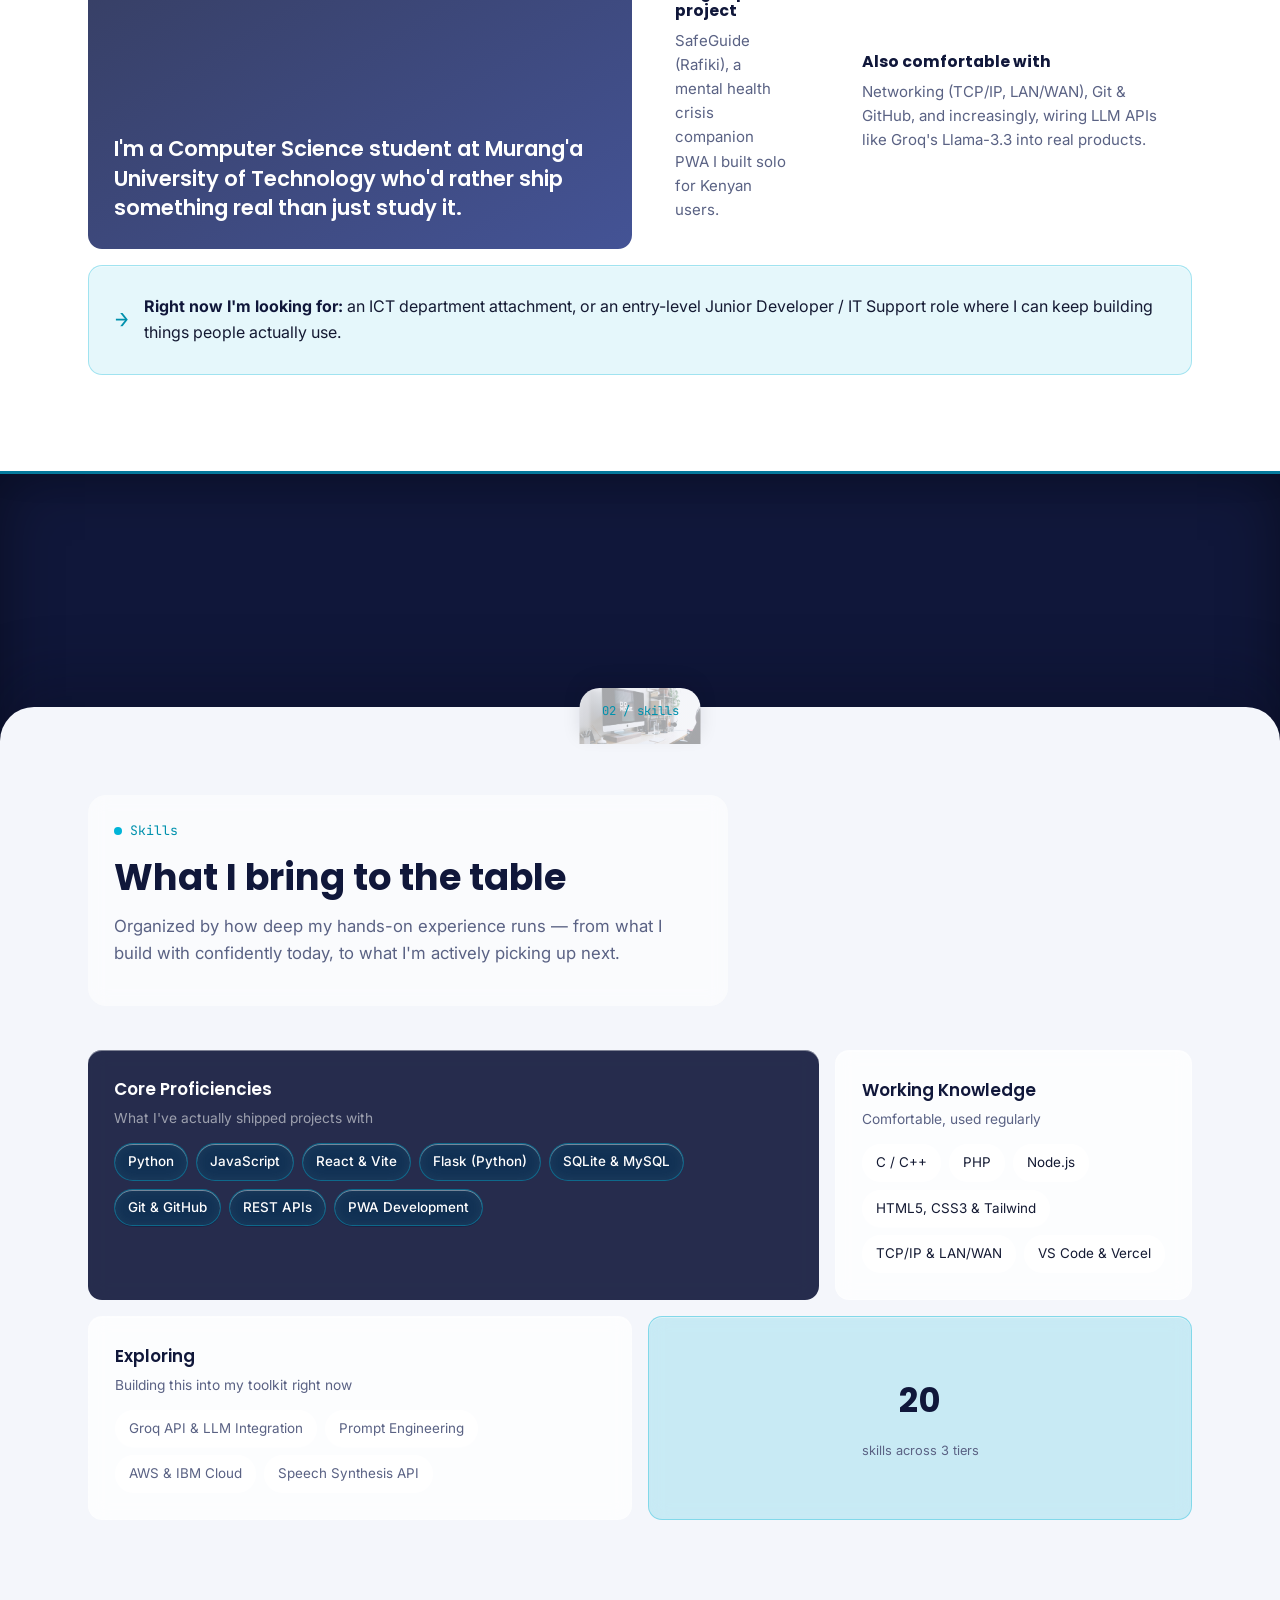
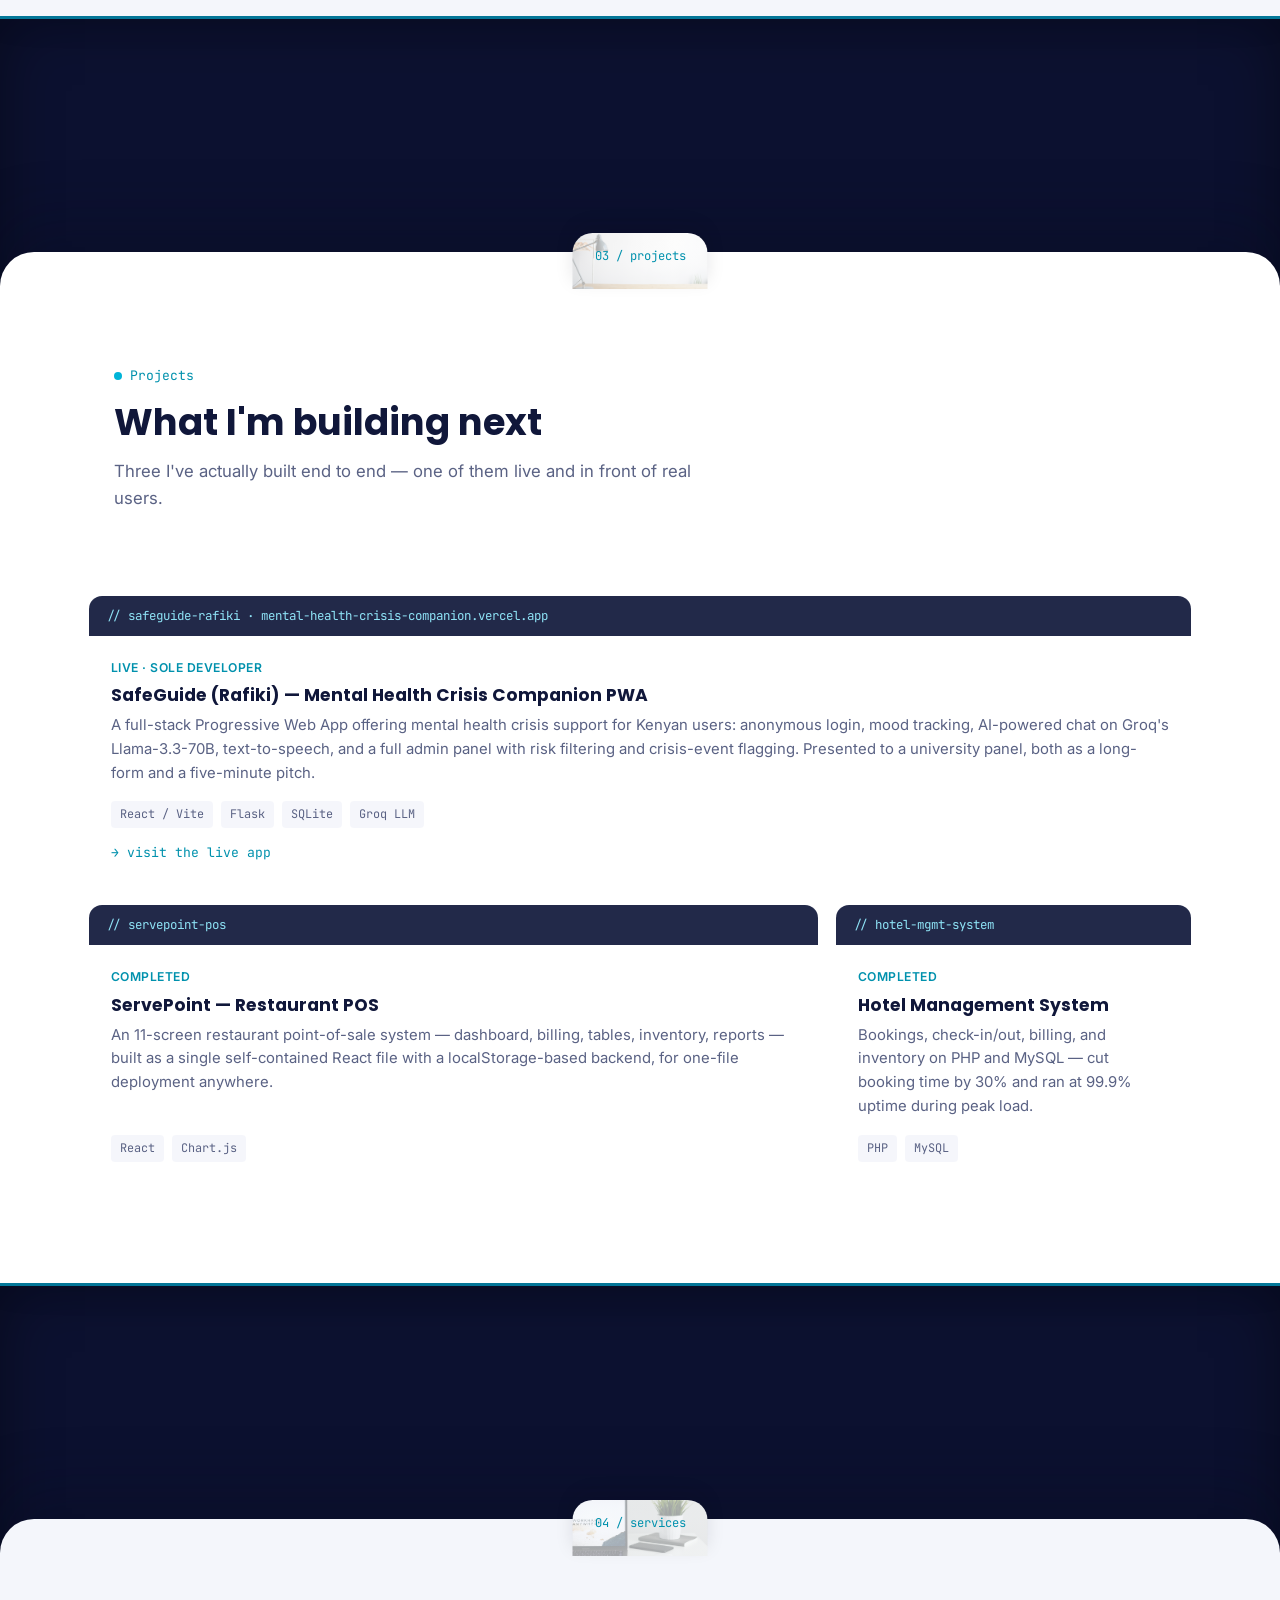
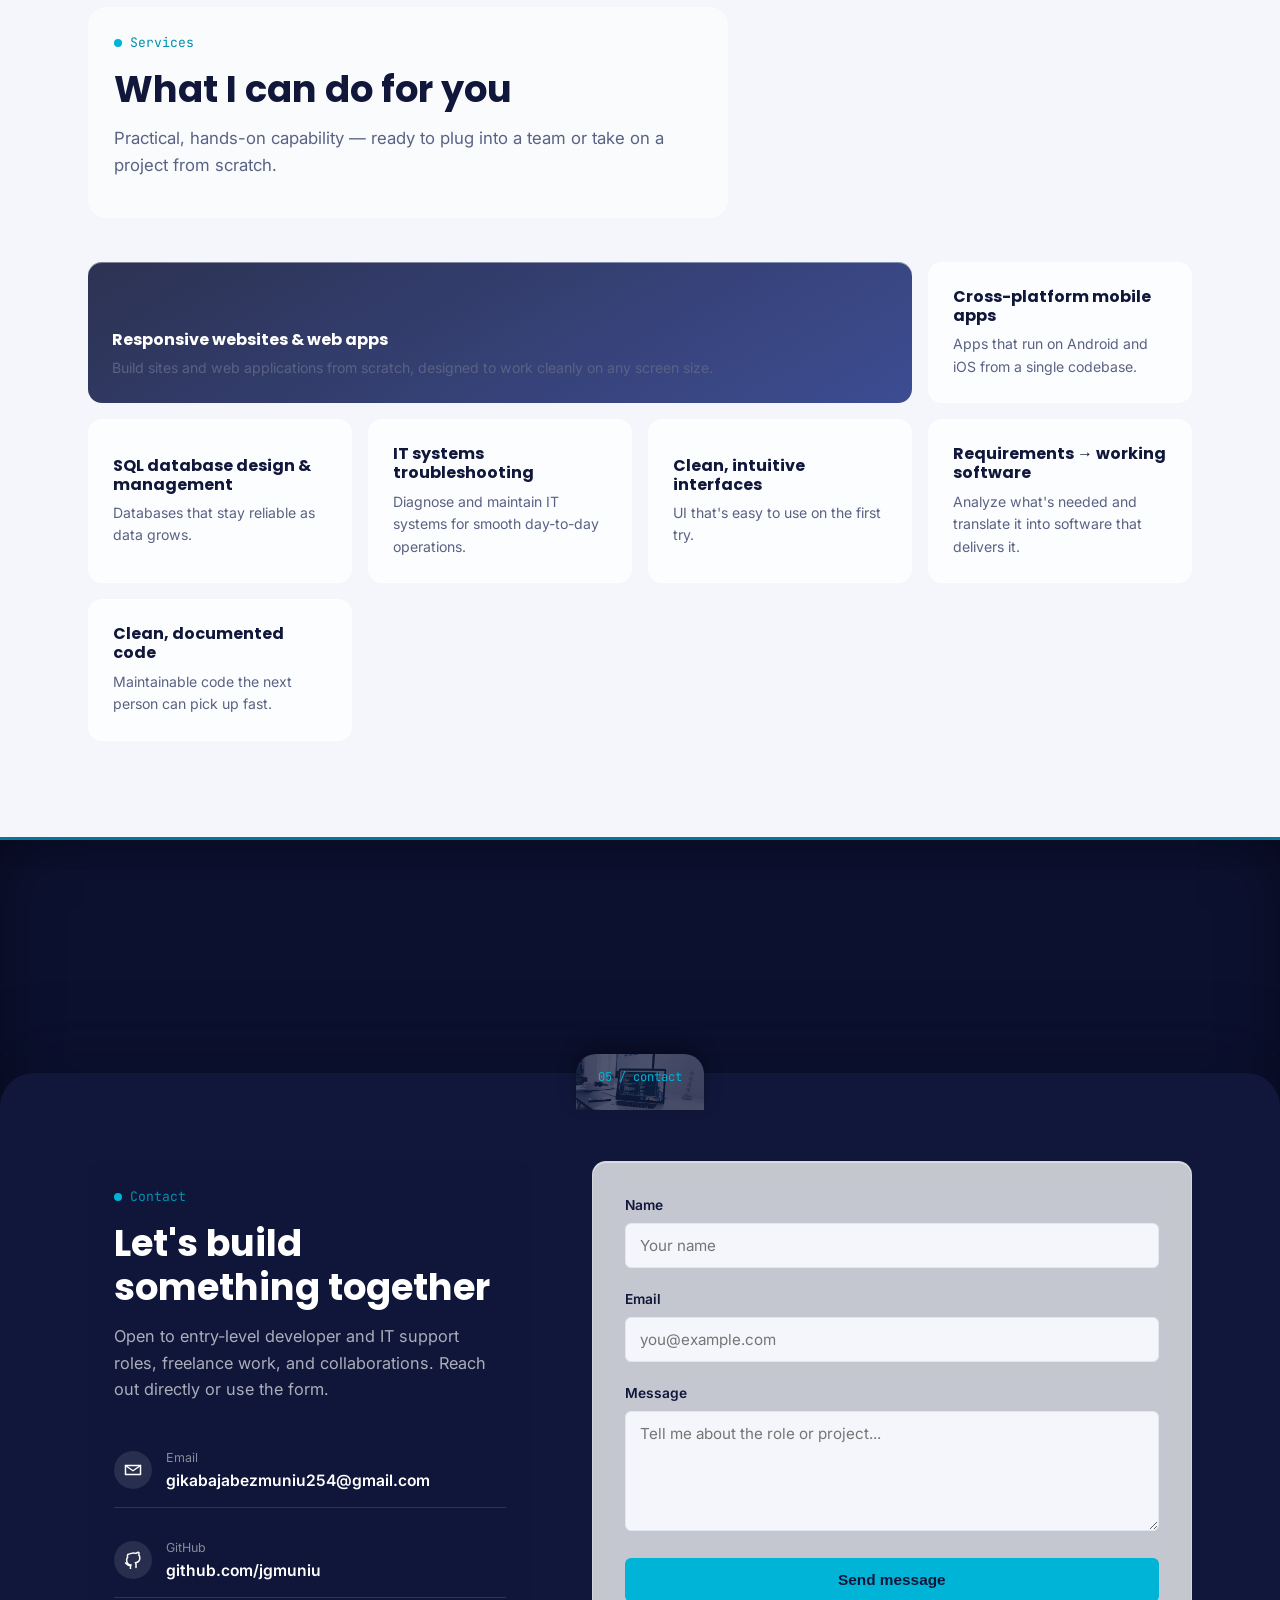
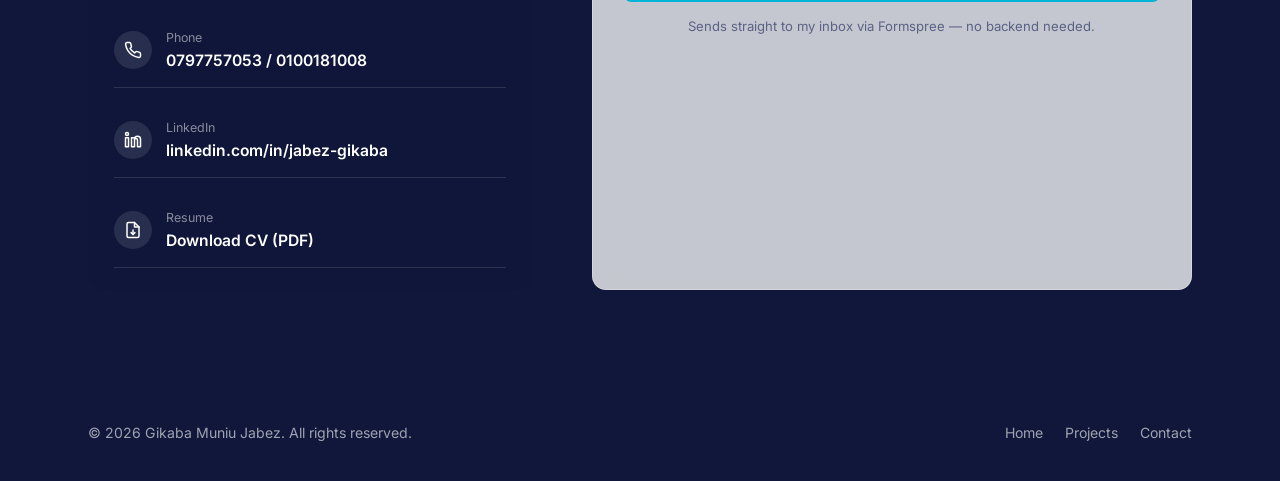
==== commit 32b95d25: "your commit message here" ====
--- a/portfolio.html
+++ b/portfolio.html
@@ -11,16 +11,6 @@
 <link href="https://fonts.googleapis.com/css2?family=Poppins:wght@500;600;700;800&family=Inter:wght@400;500;600;700&family=JetBrains+Mono:wght@400;500&display=swap" rel="stylesheet">
 
 <style>
-/* ==========================================================================
-   BACKGROUND IMAGE SLOTS
-   5 full-bleed "transition bands" (#bg-slot-1..5, each with a --slot-photo
-   variable) plus 5 section backgrounds (#about, #skills, #projects,
-   #services, #contact) all pull photos from a "background" subfolder.
-   Keep this HTML file at D:\portfolio page\ with:
-     D:\portfolio page\background\   <- the 7 workspace photos
-     D:\portfolio page\Jabez_Muniu_CV.pdf
-     D:\portfolio page\WhatsApp_Image_2026-08-28_at_4_00_30_PM.jpeg  <- profile photo
-   ========================================================================== */
 
 :root{
   --navy-deep:#10173a;
@@ -90,7 +80,6 @@
   display:inline-block;
 }
 
-/* ---------- Nav ---------- */
 header{
   position:fixed;
   top:0; left:0; right:0;
@@ -163,7 +152,6 @@
   display:block;
 }
 
-/* ---------- Hero ---------- */
 .hero{
   padding:168px 0 140px;
   background:
@@ -267,7 +255,6 @@
 }
 .btn-outline:hover{border-color:var(--teal); color:var(--teal);}
 
-/* Terminal card */
 .terminal{
   background:#0c1130;
   border:1px solid rgba(255,255,255,0.1);
@@ -312,12 +299,6 @@
 .terminal-output{color:#8892b8;}
 .terminal-output .ok{color:#4ee39b;}
 
-/* ==========================================================================
-   TRANSITION BANDS (background image placeholders)
-   Full-bleed strips between sections. The page "panel" below each one
-   overlaps upward on top of it, so only the top portion of the image
-   stays visible as a strip — that's the transition effect.
-   ========================================================================== */
 .bg-slot{
   position:relative;
   height:300px;
@@ -332,7 +313,7 @@
   box-shadow:inset 0 0 60px rgba(0,0,0,0.4);
   overflow:hidden;
 }
-/* Old dev-placeholder pattern/label — no longer needed now real photos are wired in */
+
 .bg-slot-pattern, .bg-slot-label{display:none;}
 @media (min-width:900px){
   .bg-slot{background-attachment:fixed, fixed;}
@@ -341,16 +322,13 @@
   .bg-slot{height:200px;}
 }
 
-/* Individual slot theming — randomly assigned from your /background folder
-   (D:\portfolio page\background). Paths are relative, so keep this HTML
-   file in "D:\portfolio page\" with a "background" subfolder next to it. */
 #bg-slot-1{--slot-photo:url('background/lauren-mancke-aOC7TSLb1o8-unsplash.jpg');}
 #bg-slot-2{--slot-photo:url('background/carl-heyerdahl-KE0nC8-58MQ-unsplash.jpg');}
 #bg-slot-3{--slot-photo:url('background/andrej-lisakov-3A4XZUopCJA-unsplash.jpg');}
 #bg-slot-4{--slot-photo:url('background/kevin-bhagat-zNRITe8NPqY-unsplash.jpg');}
 #bg-slot-5{--slot-photo:url('background/christopher-gower-m_HRfLhgABo-unsplash.jpg');}
 
-/* ---------- Panels (overlapping pages) ---------- */
+
 .panel{
   position:relative;
   z-index:2;
@@ -365,16 +343,11 @@
 @media (min-width:900px){
   .panel{background-attachment:fixed, fixed;}
 }
-/* The tint sits ON TOP of the photo in the same background-image stack —
-   that's what makes it genuinely translucent (you see the photo through
-   the tint) instead of a solid color hiding an opaque photo underneath.
-   Lower the alpha here to show more photo; raise it for more text contrast. */
+
 .panel-white{background-color:var(--white);}
 .panel-off{background-color:var(--off-white);}
 .panel-navy{background-color:var(--navy-deep); color:var(--white);}
 
-/* Each section's own translucent background photo — same random pool,
-   matched to the transition band right above it for visual continuity. */
 #about{
   background-image:linear-gradient(rgba(255,255,255,0.66), rgba(255,255,255,0.66)), url('background/lauren-mancke-aOC7TSLb1o8-unsplash.jpg');
 }
@@ -391,8 +364,6 @@
   background-image:linear-gradient(rgba(16,23,58,0.72), rgba(16,23,58,0.72)), url('background/christopher-gower-m_HRfLhgABo-unsplash.jpg');
 }
 
-/* Extra scrim behind the intro text of each section so headings stay
-   readable even where they sit directly on the photo, not inside a card. */
 .section-head{
   background:rgba(255,255,255,0.55);
   backdrop-filter:blur(10px);
@@ -447,11 +418,6 @@
 }
 .panel-navy .section-head p{color:rgba(255,255,255,0.65);}
 
-/* ==========================================================================
-   BENTO GRIDS
-   ========================================================================== */
-
-/* ----- About bento ----- */
 .bento-about{
   display:grid;
   grid-template-columns:repeat(6, 1fr);
@@ -528,7 +494,6 @@
   .bento-feature, .bento-strengths, .bento-narrow, .bento-wide, .bento-accent{grid-column:span 1; grid-row:auto;}
 }
 
-/* ----- Skills bento ----- */
 .bento-skills{
   display:grid;
   grid-template-columns:repeat(6, 1fr);
@@ -611,7 +576,6 @@
   .tile-core, .tile-working, .tile-explore, .tile-stat{grid-column:span 1; grid-row:auto;}
 }
 
-/* ----- Projects bento ----- */
 .bento-projects{
   display:grid;
   grid-template-columns:repeat(3, 1fr);
@@ -677,7 +641,6 @@
   .project-featured, .project-mid, .project-narrow{grid-column:span 1; grid-row:span 1;}
 }
 
-/* ----- Services bento ----- */
 .bento-services{
   display:grid;
   grid-template-columns:repeat(4, 1fr);
@@ -718,7 +681,6 @@
   .service-featured{grid-row:auto;}
 }
 
-/* ---------- Contact ---------- */
 .contact-grid{
   display:grid;
   grid-template-columns:0.85fr 1.15fr;
@@ -808,7 +770,6 @@
   .contact-grid{grid-template-columns:1fr; gap:36px;}
 }
 
-/* ---------- Footer ---------- */
 footer{
   background:var(--navy-deep);
   color:rgba(255,255,255,0.6);
@@ -828,7 +789,6 @@
 .footer-links a{font-size:0.88rem; color:rgba(255,255,255,0.6); transition:color .2s ease;}
 .footer-links a:hover{color:var(--teal);}
 
-/* ---------- Responsive ---------- */
 @media (max-width:860px){
   .hero-grid{grid-template-columns:1fr; gap:44px;}
 }
@@ -870,7 +830,6 @@
   </div>
 </header>
 
-<!-- ---------- HERO ---------- -->
 <section class="hero" id="home">
   <div class="container hero-grid">
     <div>
@@ -908,7 +867,6 @@
   </div>
 </section>
 
-<!-- Transition 1: hero -> about -->
 <div class="bg-slot" id="bg-slot-1">
   <div class="bg-slot-pattern">
     <span class="bg-slot-label">
@@ -918,7 +876,6 @@
   </div>
 </div>
 
-<!-- ---------- ABOUT ---------- -->
 <section class="panel panel-white" id="about">
   <div class="panel-tab"><span>01 / about</span></div>
   <div class="container">
@@ -956,7 +913,6 @@
   </div>
 </section>
 
-<!-- Transition 2: about -> skills -->
 <div class="bg-slot" id="bg-slot-2">
   <div class="bg-slot-pattern">
     <span class="bg-slot-label">
@@ -966,7 +922,6 @@
   </div>
 </div>
 
-<!-- ---------- SKILLS ---------- -->
 <section class="panel panel-off" id="skills">
   <div class="panel-tab"><span>02 / skills</span></div>
   <div class="container">
@@ -1030,7 +985,6 @@
   </div>
 </section>
 
-<!-- Transition 3: skills -> projects -->
 <div class="bg-slot" id="bg-slot-3">
   <div class="bg-slot-pattern">
     <svg viewBox="0 0 24 24" fill="none" stroke-width="2" stroke-linecap="round" stroke-linejoin="round"><rect x="3" y="3" width="18" height="18" rx="2"/><circle cx="8.5" cy="8.5" r="1.5"/><path d="M21 15l-5-5L5 21"/></svg>
@@ -1040,7 +994,6 @@
   </div>
 </div>
 
-<!-- ---------- PROJECTS ---------- -->
 <section class="panel panel-white" id="projects">
   <div class="panel-tab"><span>03 / projects</span></div>
   <div class="container">
@@ -1096,7 +1049,6 @@
   </div>
 </section>
 
-<!-- Transition 4: projects -> services -->
 <div class="bg-slot" id="bg-slot-4">
   <div class="bg-slot-pattern">
     <span class="bg-slot-label">
@@ -1106,7 +1058,6 @@
   </div>
 </div>
 
-<!-- ---------- SERVICES ---------- -->
 <section class="panel panel-off" id="services">
   <div class="panel-tab"><span>04 / services</span></div>
   <div class="container">
@@ -1148,8 +1099,7 @@
     </div>
   </div>
 </section>
-
-<!-- Transition 5: services -> contact -->
+ 
 <div class="bg-slot" id="bg-slot-5">
   <div class="bg-slot-pattern">
     <span class="bg-slot-label">
@@ -1159,7 +1109,6 @@
   </div>
 </div>
 
-<!-- ---------- CONTACT ---------- -->
 <section class="panel panel-navy" id="contact">
   <div class="panel-tab"><span>05 / contact</span></div>
   <div class="container contact-grid">
@@ -1217,14 +1166,6 @@
       </div>
     </div>
 
-    <!--
-      FORMSPREE SETUP (2 minutes):
-      1. Go to https://formspree.io, sign up free, create a new form.
-      2. Copy the endpoint it gives you, e.g. https://formspree.io/f/abcd1234
-      3. Replace YOUR_FORM_ID below with that ID (in the form's action attribute).
-      Until you do that, submissions will fail with a 404 — that's expected,
-      the form is otherwise fully wired and will work the moment the ID is real.
-    -->
     <form class="form-card" id="contactForm" action="https://formspree.io/f/YOUR_FORM_ID" method="POST">
       <div class="form-row">
         <label for="name">Name</label>
